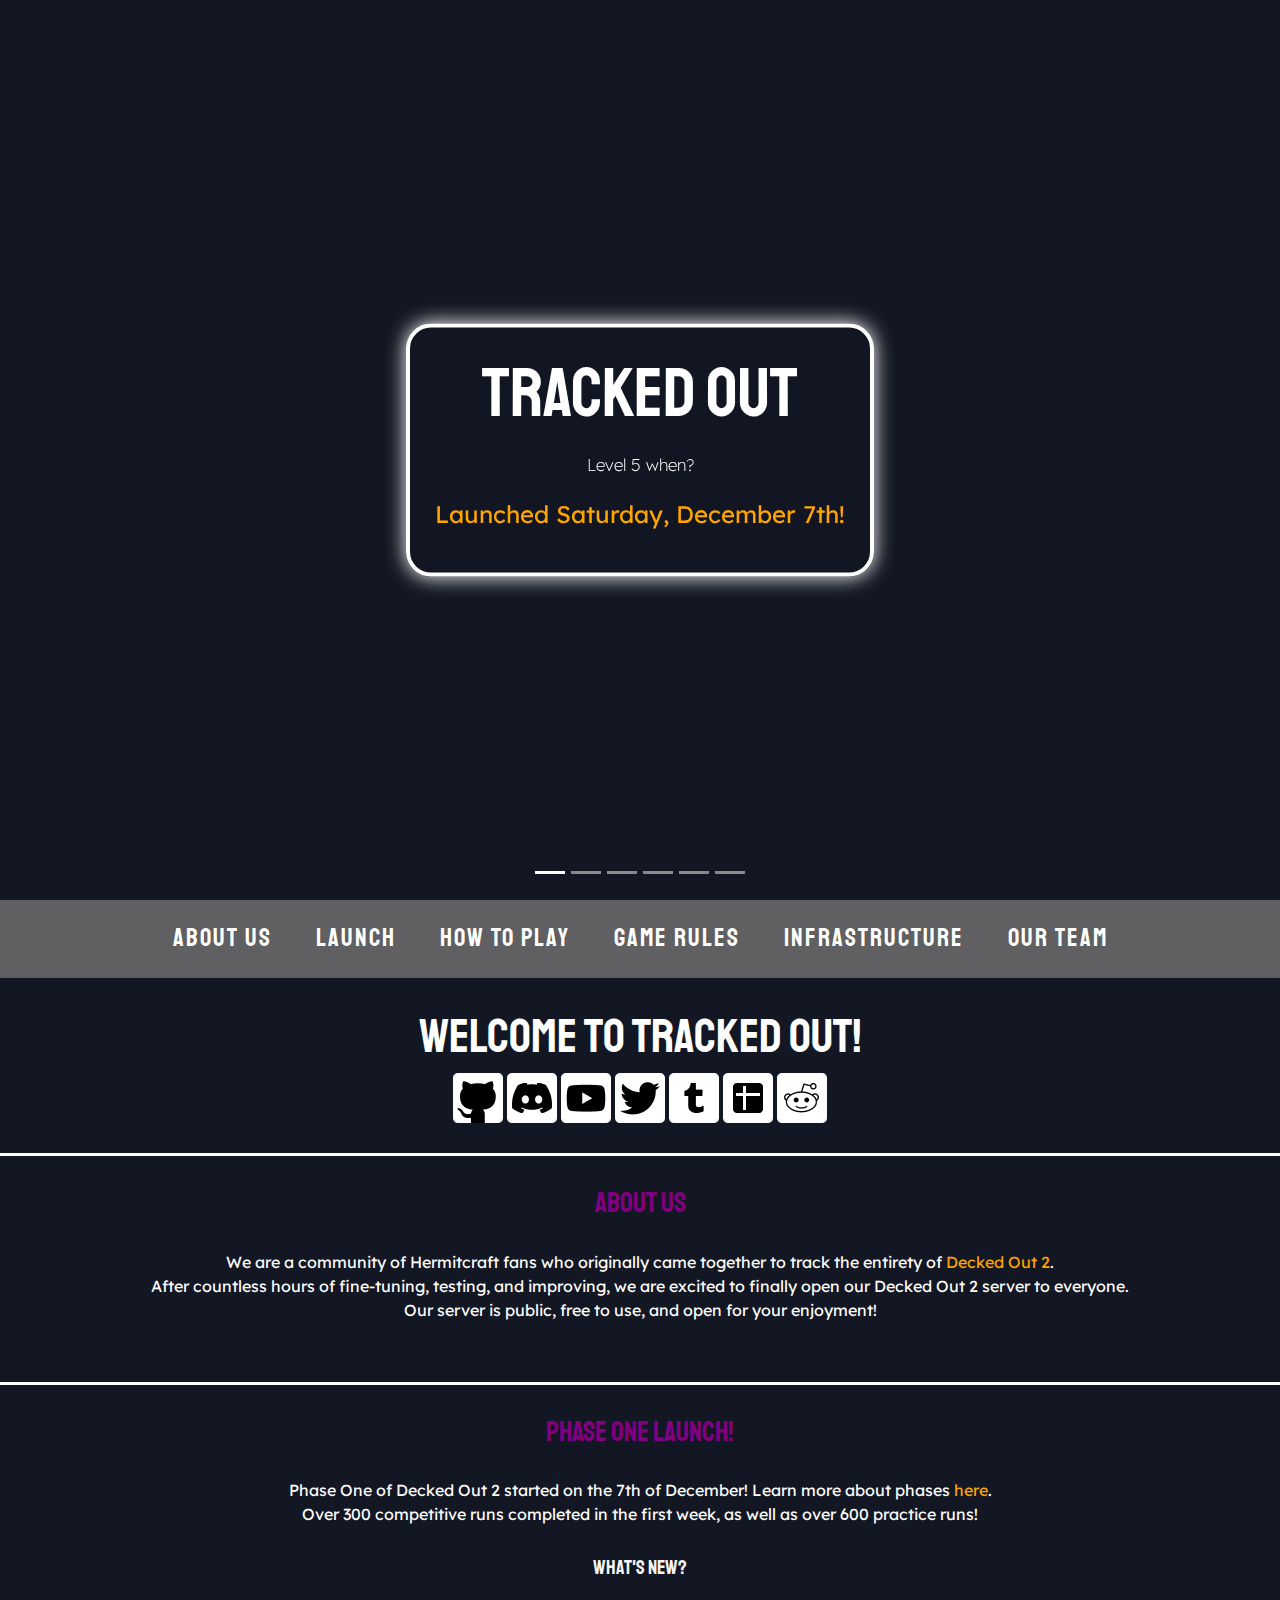
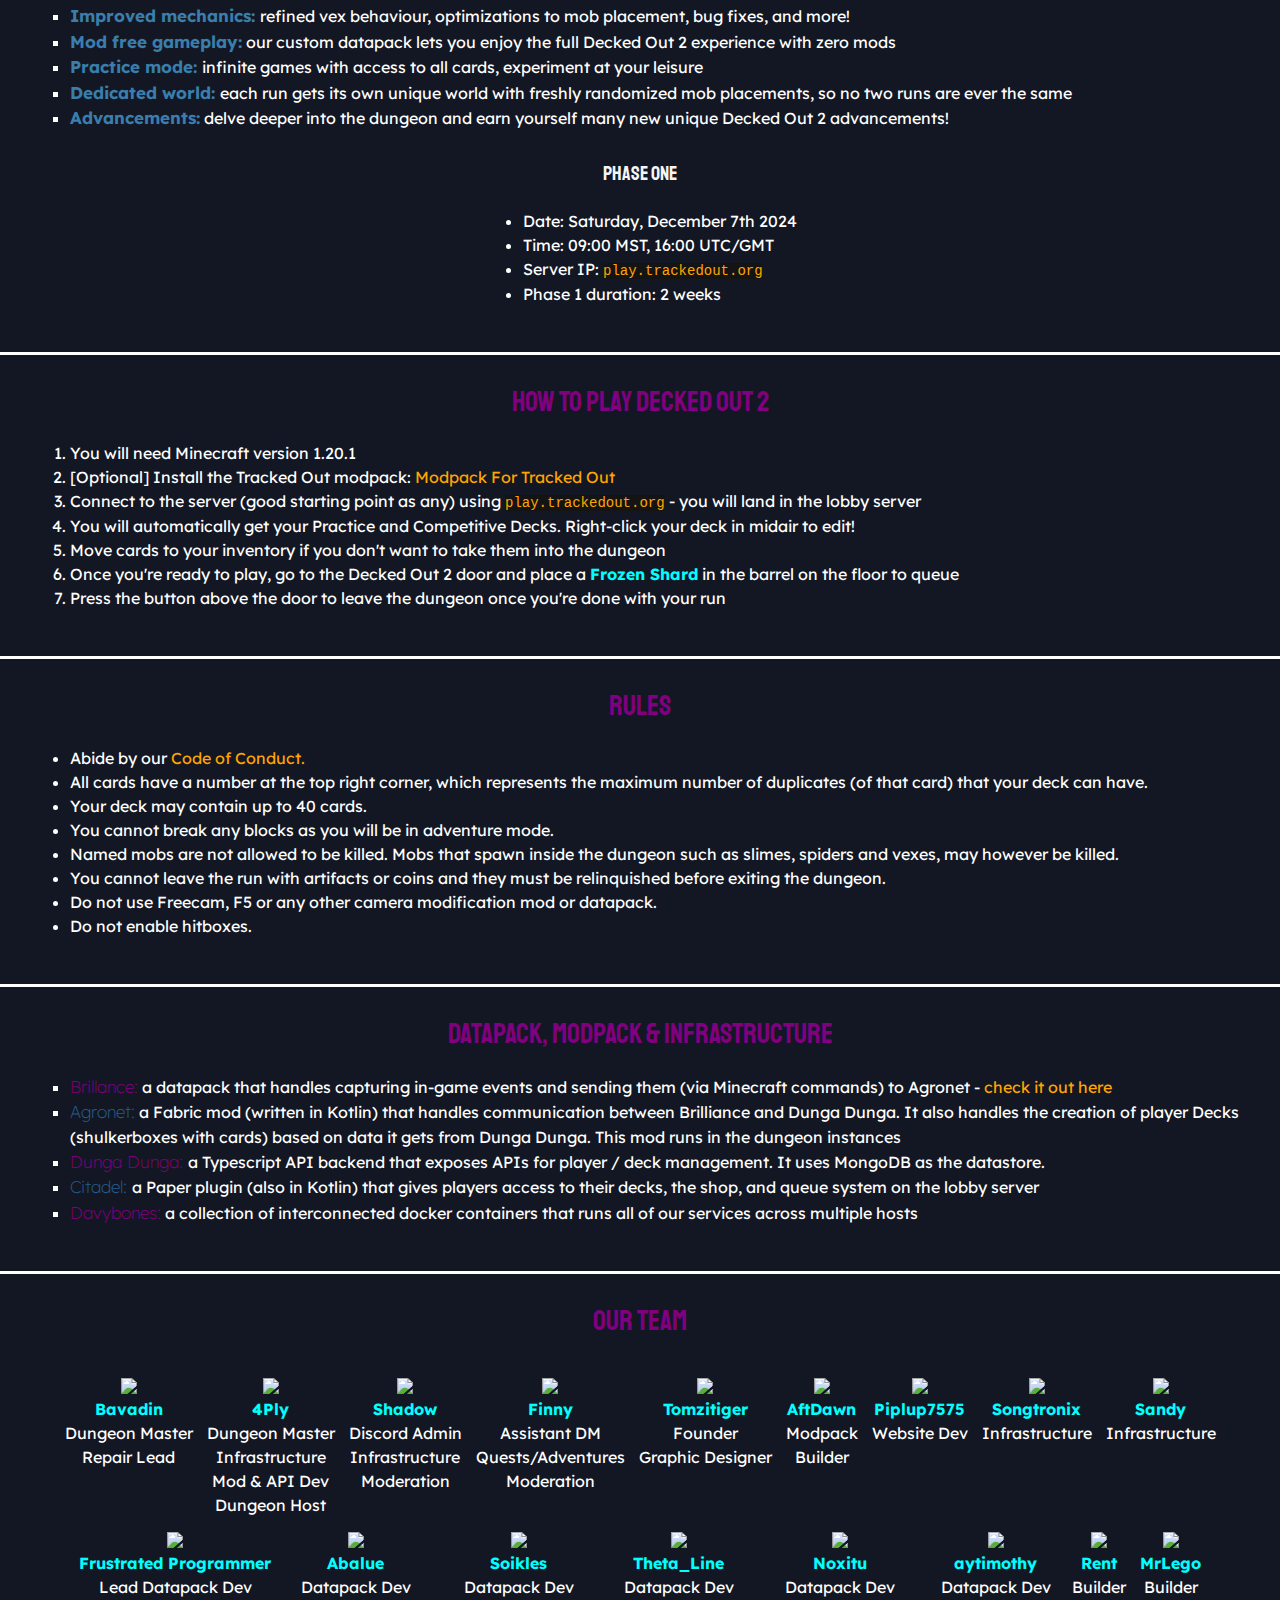
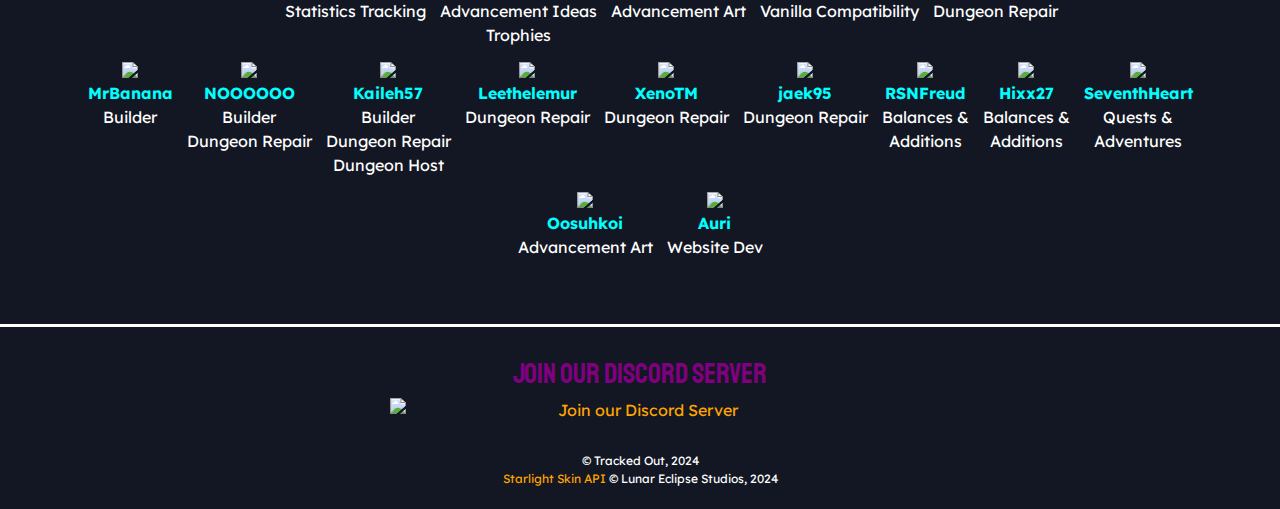
==== index.html @ be404c1d "Add SEO keywords around Decked Out 2" ====
<!doctype html>
<html>

<head>
  <title>Tracked Out | A Public Decked Out 2 Server</title>
  <link rel="icon" type="image/x-icon" href="img/favicon.ico" />

  <meta name="title" content="Tracked Out | A Public Decked Out 2 Minecraft Server">
  <meta name="description" content="Tracked Out - A Public Decked Out 2 Minecraft Server. Play for free at play.trackedout.org">
  <meta name="keywords" content="Tracked Out, Decked Out, Decked Out 2, Minecraft, Server">
  <meta property="og:type" content="website">
  <meta property="og:url" content="https://www.trackedout.org/">
  <meta property="og:title" content="Tracked Out">
  <meta property="og:description" content="Tracked Out">
  <meta property="og:image" content="https://www.trackedout.org/img/trackedout.png">
  <meta property="twitter:card" content="summary_large_image">
  <meta property="twitter:url" content="https://www.trackedout.org/">
  <meta property="twitter:title" content="Tracked Out">
  <meta property="twitter:description" content="Tracked Out">
  <meta property="twitter:image" content="https://www.trackedout.org/img/trackedout.png">

  <meta charset="utf-8">
  <meta name="viewport" content="width=device-width, initial-scale=1">

  <link rel="stylesheet" href="https://cdnjs.cloudflare.com/ajax/libs/normalize/5.0.0/normalize.min.css">
  <link rel='stylesheet' href='https://cdnjs.cloudflare.com/ajax/libs/twitter-bootstrap/4.0.0-beta.2/css/bootstrap.css'>
  <link rel="stylesheet" href="style.css">
</head>

<body>
  <div class="title" style="max-height: 69px;">
    <div id="carouselExampleIndicators" class="carousel slide" data-ride="carousel">
      <!-- Indicators -->
      <ol class="carousel-indicators">
        <li data-target="#carouselExampleIndicators" data-slide-to="0" class="active"></li>
        <li data-target="#carouselExampleIndicators" data-slide-to="1"></li>
        <li data-target="#carouselExampleIndicators" data-slide-to="2"></li>
        <li data-target="#carouselExampleIndicators" data-slide-to="3"></li>
        <li data-target="#carouselExampleIndicators" data-slide-to="4"></li>
        <li data-target="#carouselExampleIndicators" data-slide-to="5"></li>
      </ol>
      <!-- Wrapper for slides -->
      <div class="carousel-inner">
        <div class="carousel-item">
          <img class="d-block w-100" src="img/deepfrostcitadel.png" alt="deepfrost citadel">
        </div>
        <div class="carousel-item">
          <img class="d-block w-100" src="img/captainsship.png" alt="captains ship">
        </div>
        <div class="carousel-item">
          <img class="d-block w-100" src="img/theburningdark.png" alt="the burning dark">
        </div>
        <div class="carousel-item">
          <img class="d-block w-100" src="img/theblackmineslower.png" alt="the black mines">
        </div>
        <div class="carousel-item">
          <img class="d-block w-100" src="img/thecrypt.png" alt="the crypt">
        </div>
        <div class="carousel-item">
          <img class="d-block w-100" src="img/depthchargemine.png" alt="depth charge mine">
        </div>
      </div>

      <div class="center">
        <h1 class="titlefont">Tracked Out</h1>
        <p><span id="subtitle">bottom text</span></p>
        <!-- <p><a href="#hotlinks">play.trackedout.org</a></p> -->
        <p><a href="#hotlinks">Launched Saturday, December 7th!</a></p>
      </div>
    </div>

    <div id="hotlinks">
      <nav class="nav">
        <ul class="nav_links">
          <li><a href="#about">About Us</a></li>
          <li><a href="#phase">Launch</a></li>
          <li><a href="#how-to">How To Play</a></li>
          <li><a href="#rules">Game Rules</a></li>
          <li><a href="#infra">Infrastructure</a></li>
          <li><a href="#team">Our Team</a></li>
        </ul>
      </nav>
    </div>

    <a id="welcome">
      <div id="top">
        <h2>Welcome to Tracked Out!</h2>
        <div class="socials">
          <a href="https://github.com/trackedout" target="_blank"><img class="link" src="img/github.png"></a>
          <a href="https://trackedout.org/discord" target="_blank"><img class="link" src="img/discord.png"></a>
          <a href="https://www.youtube.com/@trackedoutmc" target="_blank"><img class="link" src="img/youtube.png"></a>
          <a href="https://twitter.com/trackedoutmc" target="_blank"><img class="link" src="img/twitter.png"></a>
          <a href="https://trackedoutmc.tumblr.com/" target="_blank"><img class="link" src="img/tumblr.png"></a>
          <a href="https://docs.google.com/spreadsheets/u/1/d/1hycNi55OZfTon1S__Dd-E2a99uT6Y9OT0fFnl_gIbr0/pubhtml" target="_blank"><img class="link" src="img/sheet.png"></a>
          <a href="https://reddit.com/r/trackedout" target="_blank"><img class="link" src="img/reddit.png"></a>
        </div>
      </div>
    </a>

    <a id="about">
      <div class="content">
        <h3>About Us</h3>
        <p>We are a community of Hermitcraft fans who originally came together to track the entirety of <a href="https://hermitcraft.fandom.com/wiki/Decked_Out_2">Decked Out 2</a>. <br>
          After countless hours of fine-tuning, testing, and improving, we are excited to finally open our Decked Out 2 server to everyone. <br>
          Our server is public, free to use, and open for your enjoyment!</p>
      </div>
    </a>
    <a id="phase">
      <div class="content">
        <h3>Phase One Launch!</h3>
        <p>Phase One of Decked Out 2 started on the 7th of December! Learn more about phases <a href="https://hermitcraft.fandom.com/wiki/Decked_Out_2/Game">here</a>. <br> Over 300 competitive runs completed in the first week, as well as over 600 practice runs!</p>
        <h3 style="font-size: 20px; color: whitesmoke">What's New?</h3>
        <div class="list-items">
          <ul style="list-style: square;">
            <li><span class="bold">Improved mechanics: </span>refined vex behaviour, optimizations to mob placement, bug fixes, and more!</li>
            <li><span class="bold">Mod free gameplay:</span> our custom datapack lets you enjoy the full Decked Out 2 experience with zero mods</li>
            <li><span class="bold">Practice mode: </span>infinite games with access to all cards, experiment at your leisure</li>
            <li><span class="bold">Dedicated world: </span> each run gets its own unique world with freshly randomized mob placements, so no two runs are ever the same</li>
            <li><span class="bold">Advancements:</span> delve deeper into the dungeon and earn yourself many new unique Decked Out 2 advancements!</li>
          </ul>
        </div>
        <h3 style="font-size: 20px; padding-top: 15px; color: whitesmoke;">Phase One</h3>
        <div class="list-items-centered">
          <ul>
            <li>Date: Saturday, December 7th 2024</li>
            <li>Time: 09:00 MST, 16:00 UTC/GMT</li>
            <li>Server IP: <code>play.trackedout.org</code></li>
            <li>Phase 1 duration: 2 weeks</li>
          </ul>
        </div>
      </div>
    </a>

    <a id="how-to">
      <div class="content">
        <h3>How To Play Decked Out 2</h3>
        <div class="list-items">
          <ol>
            <li>You will need Minecraft version 1.20.1</li>
            <li>[Optional] Install the Tracked Out modpack:
              <a href="https://modrinth.com/modpack/trackedout">Modpack For Tracked Out</a>
            </li>
            <li>Connect to the server (good starting point as any) using <code>play.trackedout.org</code> - you will land in the lobby server</li>
            <li>You will automatically get your Practice and Competitive Decks. Right-click your deck in midair to edit!</li>
            <li>Move cards to your inventory if you don't want to take them into the dungeon</li>
            <li>Once you're ready to play, go to the Decked Out 2 door and place a <strong>Frozen Shard</strong> in the barrel on the floor to queue</li>
            <li>Press the button above the door to leave the dungeon once you're done with your run</li>
          </ol>
        </div>
      </div>
    </a>

    <a id="rules">
      <div class="content">
        <h3>Rules</h3>
        <div class="list-items">
          <ul>
            <li>Abide by our <a href="https://github.com/trackedout/.github/blob/main/CODE_OF_CONDUCT.md">Code of Conduct.</a></li>
            <li>All cards have a number at the top right corner, which represents the maximum number of duplicates (of that card) that your deck can have.</li>
            <li>Your deck may contain up to 40 cards.</li>
            <li>You cannot break any blocks as you will be in adventure mode.</li>
            <li>Named mobs are not allowed to be killed. Mobs that spawn inside the dungeon such as slimes, spiders and vexes, may however be killed.</li>
            <li>You cannot leave the run with artifacts or coins and they must be relinquished before exiting the dungeon.</li>
            <li>Do not use Freecam, F5 or any other camera modification mod or datapack.</li>
            <li>Do not enable hitboxes.</li>
          </ul>
        </div>
      </div>
    </a>

    <a id="infra">
      <div class="content">
        <h3>Datapack, Modpack & Infrastructure</h3>
        <div class="list-items">
          <ul style="list-style: square;">
            <li><span style="color: purple">Brillance:</span> a datapack that handles capturing in-game events and sending them (via Minecraft commands) to Agronet - <a href="https://github.com/trackedout/Brilliance">check it out here</a></li>
            <li><span style="color: rgb(37, 94, 141)">Agronet:</span> a Fabric mod (written in Kotlin) that handles communication between Brilliance and Dunga Dunga. It also handles the creation of player Decks (shulkerboxes with cards) based on data it gets from Dunga Dunga. This mod runs in the dungeon instances</li>
            <li><span style="color: purple">Dunga Dunga: </span>a Typescript API backend that exposes APIs for player / deck management. It uses MongoDB as the datastore.</li>
            <li><span style="color: rgb(37, 94, 141)">Citadel: </span>a Paper plugin (also in Kotlin) that gives players access to their decks, the shop, and queue system on the lobby server</li>
            <li><span style="color: purple">Davybones:</span> a collection of interconnected docker containers that runs all of our services across multiple hosts</li>
          </ul>
        </div>
      </div>
    </a>

    <a id="team">
      <div class="content">
        <h3>Our Team</h3>
        <p>
        <div class="member">
          <img src="https://starlightskins.lunareclipse.studio/render/facepalm/bavadn/bust"><br>
          <strong>Bavadin</strong><br>
          Dungeon Master<br>
          Repair Lead<br>
        </div>
        <div class="member">
          <img src="https://starlightskins.lunareclipse.studio/render/sleeping/4Ply/bust"><br>
          <strong>4Ply</strong><br>
          Dungeon Master<br>
          Infrastructure<br>
          Mod & API Dev<br>
          Dungeon Host
        </div>
        <div class="member">
          <img src="https://starlightskins.lunareclipse.studio/render/relaxing/softshadows/bust"><br>
          <strong>Shadow</strong><br>
          Discord Admin<br>
          Infrastructure<br>
          Moderation<br>
        </div>
        <div class="member">
          <img src="https://starlightskins.lunareclipse.studio/render/cheering/FinnyMarigold58/bust"><br>
          <strong>Finny</strong><br>
          Assistant DM<br>
          Quests/Adventures<br>
          Moderation<br>
        </div>
        <div class="member">
          <img src="https://starlightskins.lunareclipse.studio/render/kicking/Tomzitiger/bust"><br>
          <strong>Tomzitiger</strong><br>
          Founder<br>
          Graphic Designer<br>
        </div>
        <div class="member">
          <img src="https://starlightskins.lunareclipse.studio/render/pointing/AftDawn/bust"><br>
          <strong>AftDawn</strong><br>
          Modpack<br>
          Builder<br>
        </div>
        <div class="member">
          <img src="https://starlightskins.lunareclipse.studio/render/dead/piplup7575/bust"><br>
          <strong>Piplup7575</strong><br>
          Website Dev
        </div>
        <div class="member">
          <img src="https://starlightskins.lunareclipse.studio/render/archer/songtronix/bust"><br>
          <strong>Songtronix</strong><br>
          Infrastructure<br>
        </div>
        <div class="member">
          <img src="https://starlightskins.lunareclipse.studio/render/default/Xane256/bust"><br>
          <strong>Sandy</strong><br>
          Infrastructure<br>
        </div>
        <div class="member">
          <img src="https://starlightskins.lunareclipse.studio/render/kicking/FrustratedCPU/bust"><br>
          <strong>Frustrated Programmer</strong><br>
          Lead Datapack Dev<br>
        </div>
        <div class="member">
          <img src="https://starlightskins.lunareclipse.studio/render/archer/Abalue/bust"><br>
          <strong>Abalue</strong><br>
          Datapack Dev<br>
          Statistics Tracking
        </div>
        <div class="member">
          <img src="https://starlightskins.lunareclipse.studio/render/ultimate/Soikles/bust"><br>
          <strong>Soikles</strong><br>
          Datapack Dev<br>
          Advancement Ideas<br>
          Trophies<br>
        </div>
        <div class="member">
          <img src="https://starlightskins.lunareclipse.studio/render/criss_cross/Theta_Line/bust"><br>
          <strong>Theta_Line</strong><br>
          Datapack Dev<br>
          Advancement Art<br>
        </div>
        <div class="member">
          <img src="https://starlightskins.lunareclipse.studio/render/pointing/Noxitu/bust"><br>
          <strong>Noxitu</strong><br>
          Datapack Dev<br>
          Vanilla Compatibility
        </div>
        <div class="member">
          <img src="https://starlightskins.lunareclipse.studio/render/relaxing/aytimothy/bust"><br>
          <strong>aytimothy</strong><br>
          Datapack Dev<br>
          Dungeon Repair<br>
        </div>
        <div class="member">
          <img src="https://starlightskins.lunareclipse.studio/render/cowering/Rent/bust"><br>
          <strong>Rent</strong><br>
          Builder<br>
        </div>
        <div class="member">
          <img src="https://starlightskins.lunareclipse.studio/render/criss_cross/MrLego/bust"><br>
          <strong>MrLego</strong><br>
          Builder<br>
        </div>
        <div class="member">
          <img src="https://starlightskins.lunareclipse.studio/render/ultimate/MrBanana/bust"><br>
          <strong>MrBanana</strong><br>
          Builder<br>
        </div>
        <div class="member">
          <img src="https://starlightskins.lunareclipse.studio/render/crossed/NOOOOOO_/bust"><br>
          <strong>NOOOOOO</strong><br>
          Builder<br>
          Dungeon Repair<br>
        </div>
        <div class="member">
          <img src="https://starlightskins.lunareclipse.studio/render/dungeons/Kaileh57/bust"><br>
          <strong>Kaileh57</strong><br>
          Builder<br>
          Dungeon Repair<br>
          Dungeon Host
        </div>
        <div class="member">
          <img src="https://starlightskins.lunareclipse.studio/render/crossed/Leethelemur/bust"><br>
          <strong>Leethelemur</strong><br>
          Dungeon Repair<br>
        </div>
        <div class="member">
          <img src="https://starlightskins.lunareclipse.studio/render/kicking/XenoTM/bust"><br>
          <strong>XenoTM</strong><br>
          Dungeon Repair<br>
        </div>
        <div class="member">
          <img src="https://starlightskins.lunareclipse.studio/render/isometric/jaek95/bust"><br>
          <strong>jaek95</strong><br>
          Dungeon Repair<br>
        </div>
        <div class="member">
          <img src="https://starlightskins.lunareclipse.studio/render/pixel/RSNFreud/bust"><br>
          <strong>RSNFreud</strong><br>
          Balances &<br>
          Additions<br>
        </div>
        <div class="member">
          <img src="https://starlightskins.lunareclipse.studio/render/profile/Hixx27/bust"><br>
          <strong>Hixx27</strong><br>
          Balances &<br>
          Additions<br>
        </div>
        <div class="member">
          <img src="https://starlightskins.lunareclipse.studio/render/walking/NinjaHobbit3/bust"><br>
          <strong>SeventhHeart</strong><br>
          Quests &<br>Adventures<br>
        </div>
        <div class="member">
          <img src="https://starlightskins.lunareclipse.studio/render/walking/Oosuhkoi/bust"><br>
          <strong>Oosuhkoi</strong><br>
          Advancement Art<br>
        </div>
        <div class="member">
          <img src="https://starlightskins.lunareclipse.studio/render/profile/Sleepy_Auri/bust"><br>
          <strong>Auri</strong><br>
          Website Dev
        </div>
        </p>
      </div>
    </a>

    <section id="disc">
      <div class="content">
        <h3>Join Our Discord Server</h3>
        <div class="invite">
          <a href=" https://inv.wtf/trackedout"><img id="discord" src="https://inv.wtf/widget/trackedout" alt="Join our Discord Server" /></a>
        </div>
      </div>
    </section>

    <div class="foot">
      <p>&copy; Tracked Out, 2024<br>
        <a href="https://lunareclipse.studio/creations/starlight-skinapi">Starlight Skin API</a> &copy; Lunar Eclipse
        Studios, 2024
      </p>
      </p>
    </div>

    <button onclick="topFunction()" id="topBtn" title="Back to Top">Top</button>
</body>
<footer>
  <script src='https://cdnjs.cloudflare.com/ajax/libs/jquery/3.7.1/jquery.min.js'></script>
  <script src='https://unpkg.com/popper.js'></script>
  <script src='https://cdnjs.cloudflare.com/ajax/libs/twitter-bootstrap/4.0.0-beta/js/bootstrap.min.js'></script>
  <script src="js/fullscreen.js"></script>
  <script src="js/splash.js"></script>
  <script src="js/topscroll.js"></script>
  <script>
    $(document).ready(function() {
      $('a[href^="#"]').on('click', function(event) {
        var target = $(this.getAttribute('href'));
        if (target.length) {
          event.preventDefault();
          $('html, body').stop().animate({
            scrollTop: target.offset().top
          }, 500);
        }
      });
    });
  </script>
  <!-- Google tag (gtag.js) -->
  <script async src="https://www.googletagmanager.com/gtag/js?id=G-BWY6PV0VZ4"></script>
  <script>
    window.dataLayer = window.dataLayer || [];

    function gtag() {
      dataLayer.push(arguments);
    }
    gtag('js', new Date());

    gtag('config', 'G-BWY6PV0VZ4');
  </script>
</footer>

</html>
---- style.css ----
/* Fonts from Google Fonts - https://fonts.google.com */
@import url("https://fonts.googleapis.com/css?family=Staatliches:400,700");
@import url("https://fonts.googleapis.com/css?family=Lexend:400,700");

html {
  scrollbar-width: thin;
  scroll-behavior: smooth;
}

body {
  font-family: 'Lexend';
  text-align: center;
  background-color: #131723 !important;
  color: white;
}

@keyframes fadeIn {
  0% {
    opacity: 0;
  }

  100% {
    opacity: 1;
  }
}

.center {
  animation: fadeIn 1.5s;
  animation-fill-mode: forwards;
  margin: 10;
  position: absolute;
  top: 50%;
  left: 50%;
  transform: translate(-50%, -50%);
  text-align: center;
  display: inline-block;
  border: 4px solid white;
  border-radius: 25px;
  background: rgba(19, 23, 35, 0.8);
  box-shadow: 0px 0px 20px white;
  padding: 25px;
  font-size: 24px;
}

h1 {
  font-family: Staatliches;
  color: white;
  font-size: 69px;
}

h2 {
  font-family: Staatliches;
  color: white;
  font-size: 48px;
  padding-top: 30px;
}

.titlefont {
  font-family: Staatliches;
  color: white;
}

.full-screen {
  background-size: cover;
  background-position: center;
  background-repeat: no-repeat;
}

.foot {
  width: 100%;
  text-align: center;
  padding-bottom: 5px;
  font-size: 12px;
  font-family: Lexend;
}

.top {
  padding: 30px;
  text-align: center;
  margin: 30px;
}

.link {
  width: 50px;
  height: 50px;
}

.socials {
  margin-bottom: 30px;
}

.content {
  border-top-style: solid;
  padding: 30px;
  text-align: center;
}

.content p {
  font-size: 16px;
  margin: 30px;
}

.content h3 {
  font-family: Staatliches;
  color: purple;
  font-size: 40;
}

span.bold {
  color: rgb(57, 126, 172);
  font-weight: bold;
}

p1 {
  font-family: Staatliches;
  color: white;
  font-size: 69px;
  padding-top: 5px;
}

.list-items-centered {
  display: flex;
  justify-content: center;
  align-items: center;
  text-align: left;
  padding-top: 15px;
  margin-left: auto;
  margin-right: auto;
}

.list-items {
  position: relative;
  text-align: left;
  max-width: 60%;
  padding-top: 15px;
  margin-left: auto;
  margin-right: auto;
}

@media only screen and (max-width: 1400px) {
  .list-items {
    max-width: 100%;
    left: 0%;
  }
}

.content img {
  height: 100px;
}

.member {
  margin: auto;
  text-align: center;
  max-width: 400px;
  display: inline-block;
  padding: 5px;
  vertical-align: top;
}

strong {
  color: cyan;
}

a {
  color: orange;
}

span {
  font-weight: 200;
  font-size: 17px;
}

code {
  background-color: #141414;
  color: orange;
}

#hotlinks {
  box-sizing: border-box;
  margin: 0;
  padding: 0;
  background-color: #777575c5;
  font-family: Staatliches;
  letter-spacing: 2px;
}

#hotlinks li,
#hotlinks a,
#hotlinks button {
  font-size: 25px;
  color: white;
  text-decoration: none;
}

#hotlinks {
  display: flex;
  align-items: center;
  justify-content: space-evenly;
  padding: 20px;
  width: 100%;
}

#hotlinks .nav {
  margin-left: auto;
  margin-right: auto;
}

#hotlinks .nav_links {
  list-style: none;
  padding: 0;
  margin: 0;
}

#hotlinks .nav_links li {
  display: inline-block;
  padding: 0px 20px;
}

#hotlinks .nav_links li a {
  transition: 0.3s;
}

#hotlinks .nav_links li a:hover {
  color: purple
}

#discord {
  width: 500px;
  max-width: 100%;
  height: auto;
  display: block;
  margin: 0 auto;
}

@media (max-width: 600px) {
  #discord {
    width: 90%;
    max-width: 360px;
  }

  #topBtn {
    padding: 5px;
    border-radius: 8px;
    font-size: 10px;
  }
}

@media (min-width: 601px) and (max-width: 1024px) {
  #discord {
    width: 60%;
    max-width: 500px;
  }
}

#topBtn {
  display: none;
  position: fixed;
  bottom: 20px;
  right: 30px;
  z-index: 99;
  border: none;
  outline: none;
  background-color: purple;
  color: white;
  cursor: pointer;
  padding: 15px;
  border-radius: 10px;
  font-size: 18px;
  font-family: Staatliches;
}

#topBtn:hover {
  background-color: #525151;
}
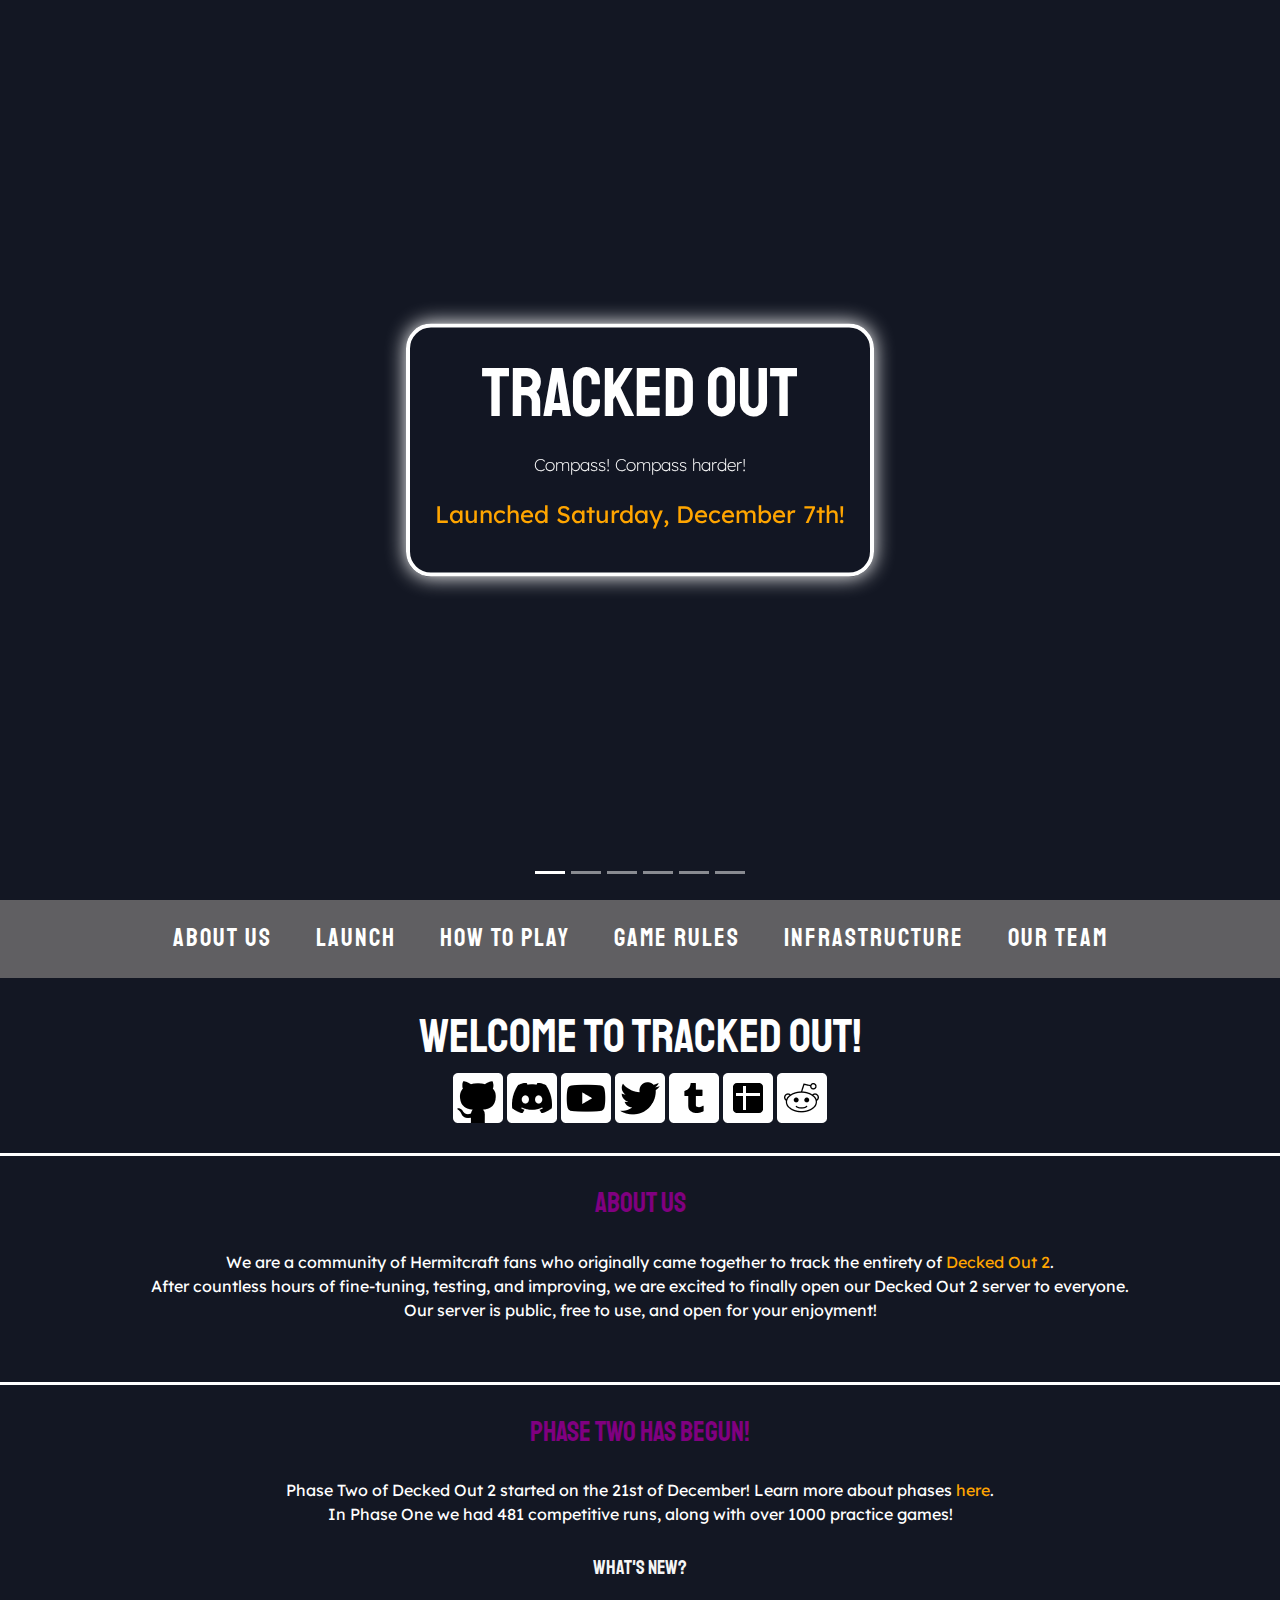
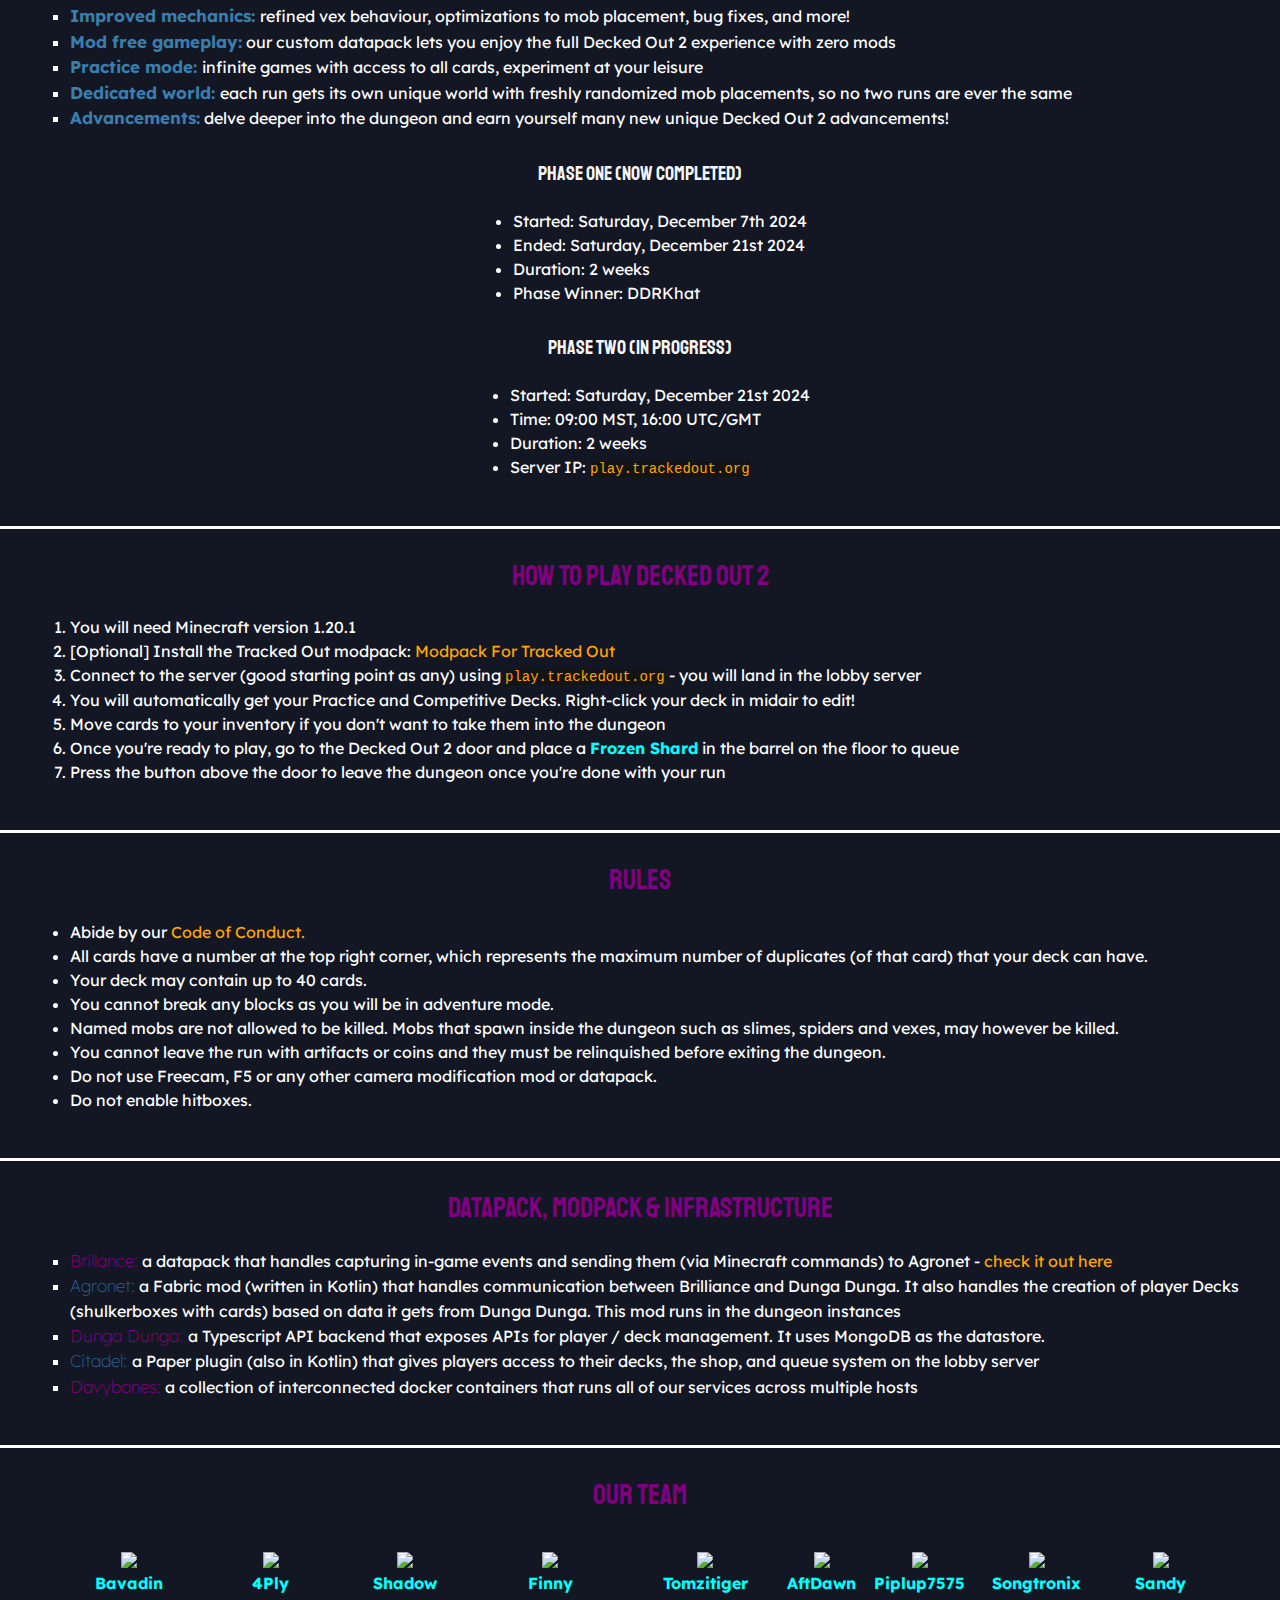
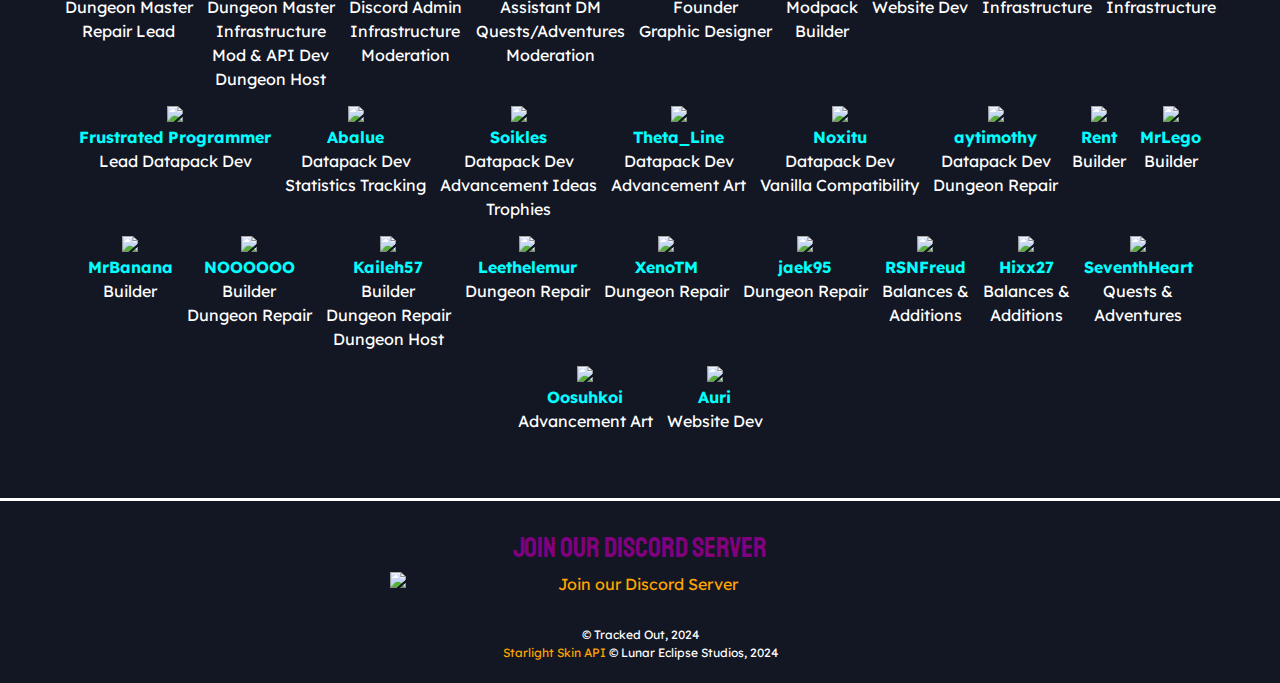
==== commit c4fcd2fb: "Show that Phase 1 is complete, and Phase 2 has started" ====
--- a/index.html
+++ b/index.html
@@ -107,8 +107,10 @@
     </a>
     <a id="phase">
       <div class="content">
-        <h3>Phase One Launch!</h3>
-        <p>Phase One of Decked Out 2 started on the 7th of December! Learn more about phases <a href="https://hermitcraft.fandom.com/wiki/Decked_Out_2/Game">here</a>. <br> Over 300 competitive runs completed in the first week, as well as over 600 practice runs!</p>
+        <h3>Phase Two has begun!</h3>
+          <p>Phase Two of Decked Out 2 started on the 21st of December! Learn more about phases <a href="https://hermitcraft.fandom.com/wiki/Decked_Out_2/Game">here</a>.
+            <br/>In Phase One we had 481 competitive runs, along with over 1000 practice games!
+          </p>
         <h3 style="font-size: 20px; color: whitesmoke">What's New?</h3>
         <div class="list-items">
           <ul style="list-style: square;">
@@ -119,13 +121,22 @@
             <li><span class="bold">Advancements:</span> delve deeper into the dungeon and earn yourself many new unique Decked Out 2 advancements!</li>
           </ul>
         </div>
-        <h3 style="font-size: 20px; padding-top: 15px; color: whitesmoke;">Phase One</h3>
+        <h3 style="font-size: 20px; padding-top: 15px; color: whitesmoke;">Phase One (now completed)</h3>
         <div class="list-items-centered">
           <ul>
-            <li>Date: Saturday, December 7th 2024</li>
+            <li>Started: Saturday, December 7th 2024</li>
+            <li>Ended: Saturday, December 21st 2024</li>
+            <li>Duration: 2 weeks</li>
+            <li>Phase Winner: DDRKhat</li>
+          </ul>
+        </div>
+        <h3 style="font-size: 20px; padding-top: 15px; color: whitesmoke;">Phase Two (in progress)</h3>
+        <div class="list-items-centered">
+          <ul>
+            <li>Started: Saturday, December 21st 2024</li>
             <li>Time: 09:00 MST, 16:00 UTC/GMT</li>
+            <li>Duration: 2 weeks</li>
             <li>Server IP: <code>play.trackedout.org</code></li>
-            <li>Phase 1 duration: 2 weeks</li>
           </ul>
         </div>
       </div>
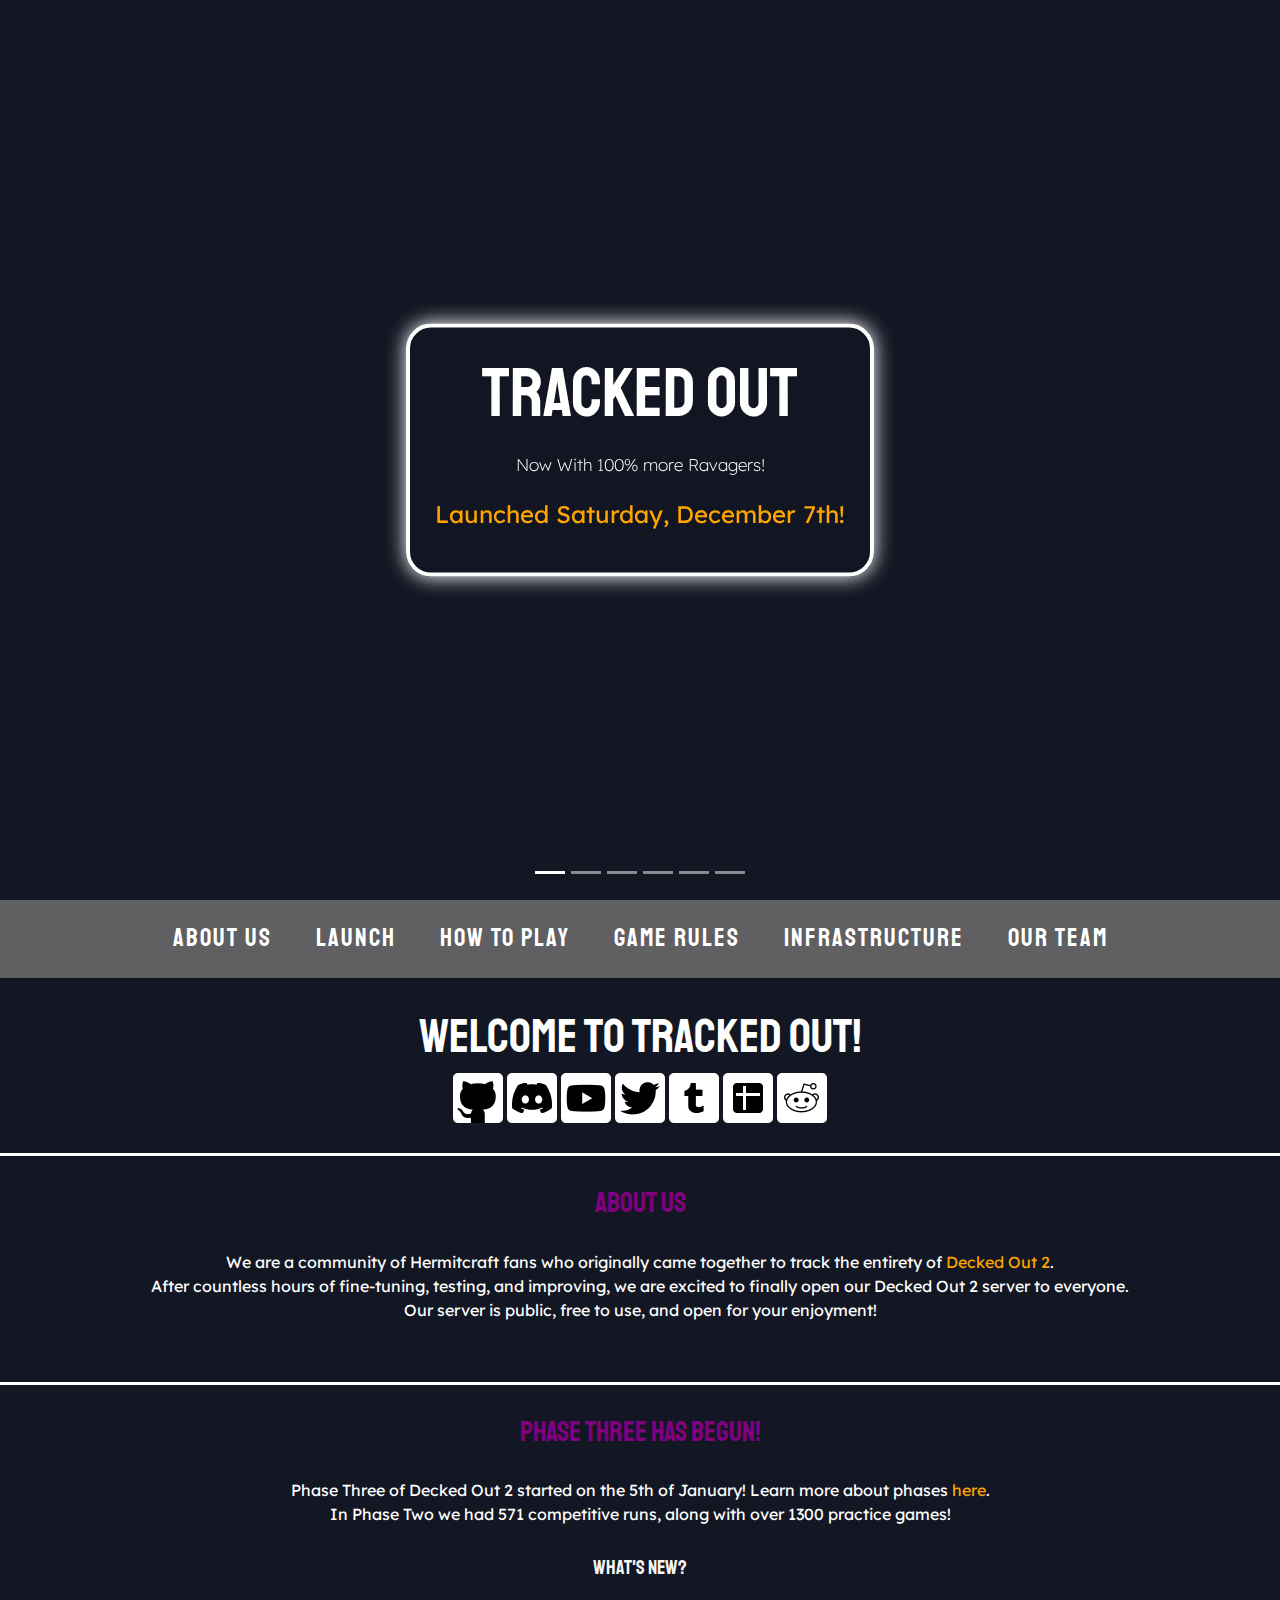
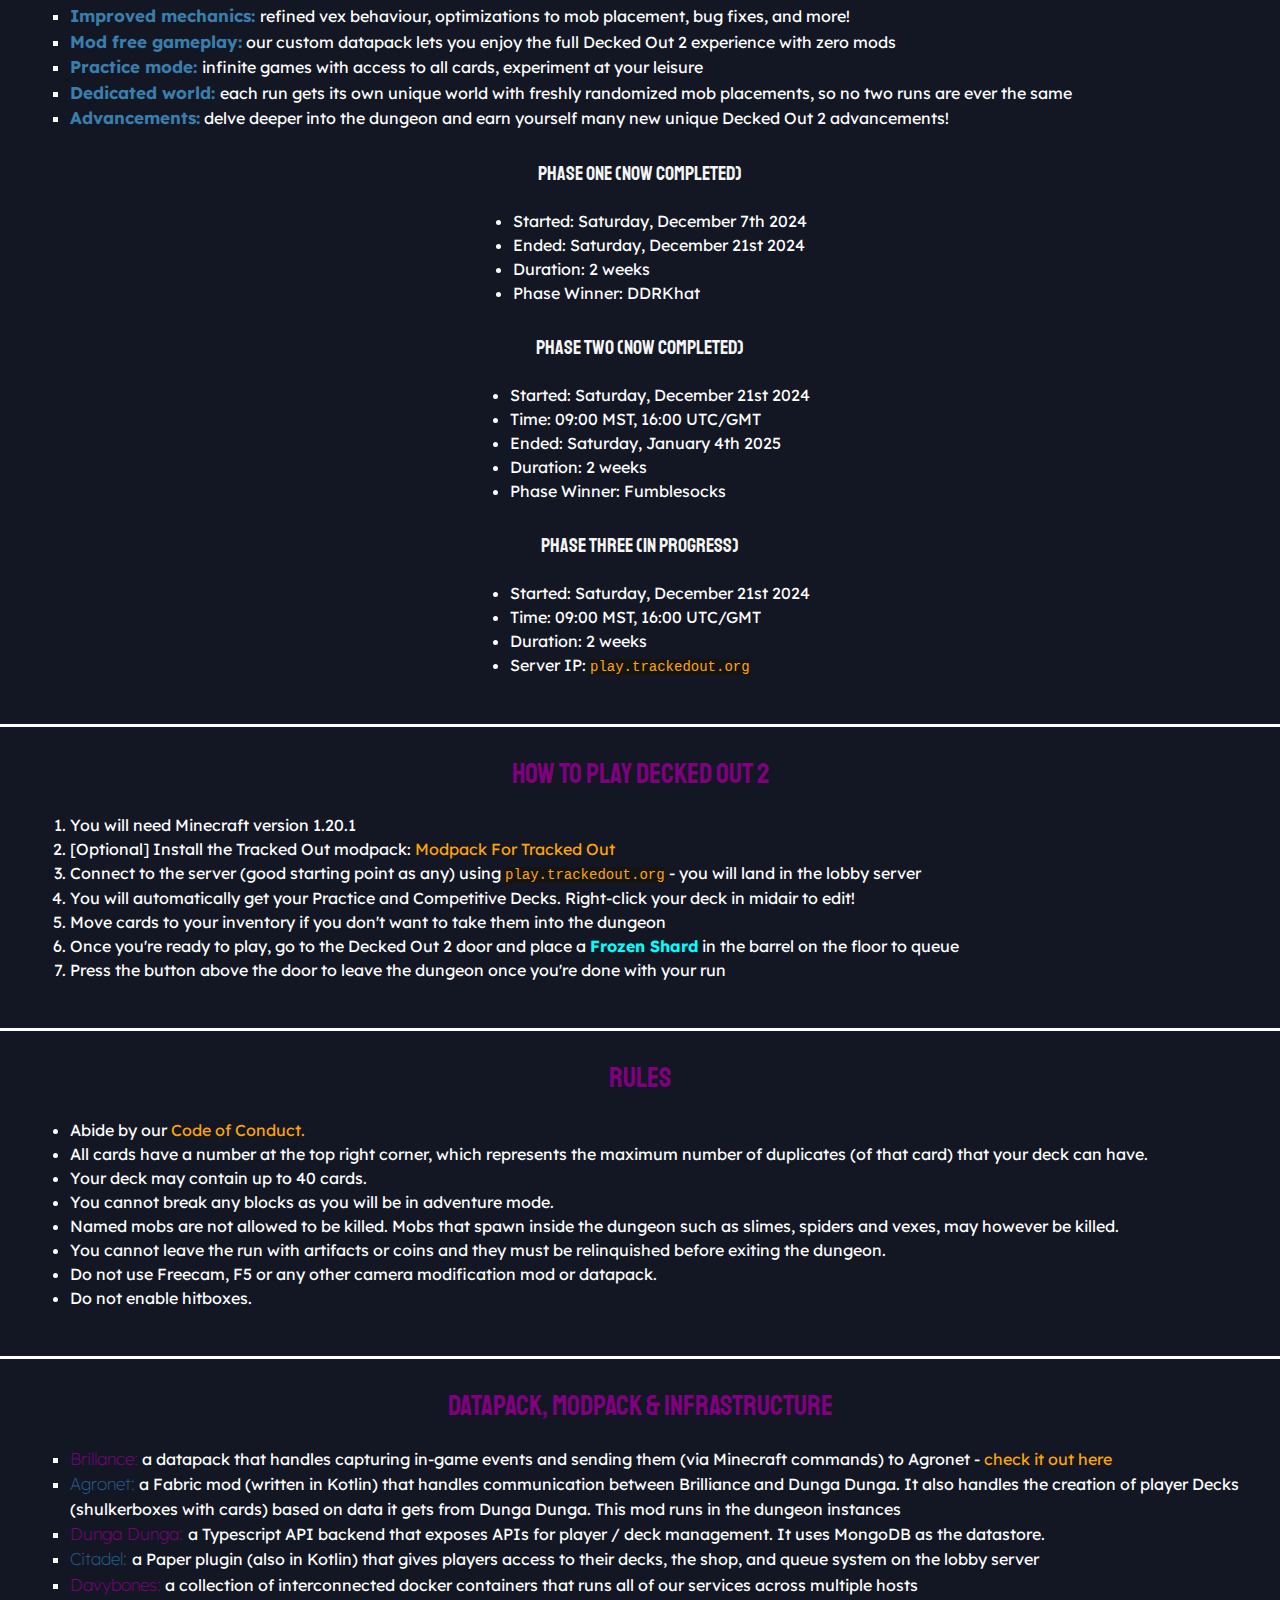
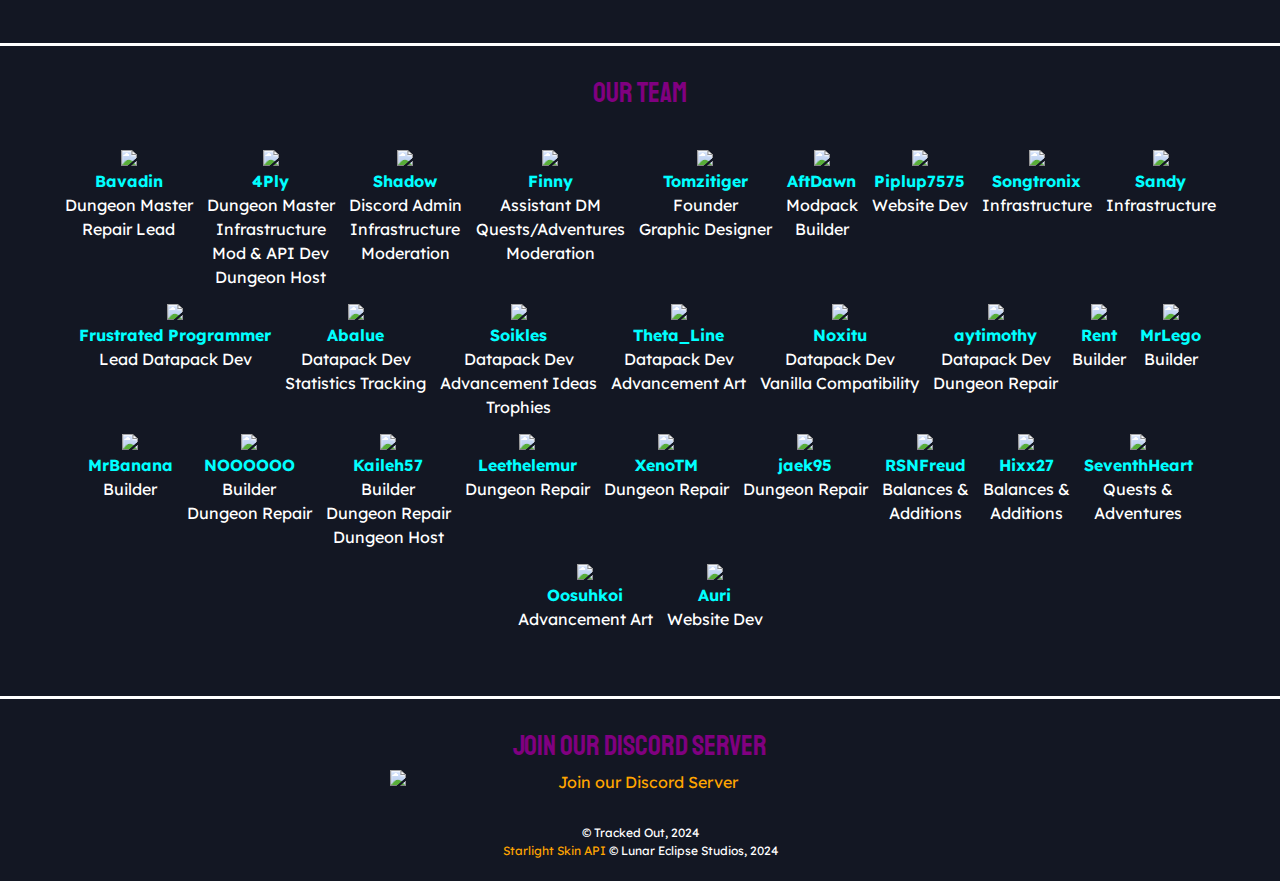
==== commit 7843a878: "Update phase 2 adding phase 3" ====
--- a/index.html
+++ b/index.html
@@ -107,9 +107,9 @@
     </a>
     <a id="phase">
       <div class="content">
-        <h3>Phase Two has begun!</h3>
-          <p>Phase Two of Decked Out 2 started on the 21st of December! Learn more about phases <a href="https://hermitcraft.fandom.com/wiki/Decked_Out_2/Game">here</a>.
-            <br/>In Phase One we had 481 competitive runs, along with over 1000 practice games!
+        <h3>Phase Three has begun!</h3>
+          <p>Phase Three of Decked Out 2 started on the 5th of January! Learn more about phases <a href="https://hermitcraft.fandom.com/wiki/Decked_Out_2/Game">here</a>.
+            <br/>In Phase Two we had 571 competitive runs, along with over 1300 practice games!
           </p>
         <h3 style="font-size: 20px; color: whitesmoke">What's New?</h3>
         <div class="list-items">
@@ -130,7 +130,17 @@
             <li>Phase Winner: DDRKhat</li>
           </ul>
         </div>
-        <h3 style="font-size: 20px; padding-top: 15px; color: whitesmoke;">Phase Two (in progress)</h3>
+        <h3 style="font-size: 20px; padding-top: 15px; color: whitesmoke;">Phase Two (now completed)</h3>
+        <div class="list-items-centered">
+          <ul>
+            <li>Started: Saturday, December 21st 2024</li>
+            <li>Time: 09:00 MST, 16:00 UTC/GMT</li>
+            <li>Ended: Saturday, January 4th 2025</li>
+            <li>Duration: 2 weeks</li>
+            <li>Phase Winner: Fumblesocks</li>
+          </ul>
+        </div>
+        <h3 style="font-size: 20px; padding-top: 15px; color: whitesmoke;">Phase Three (in progress)</h3>
         <div class="list-items-centered">
           <ul>
             <li>Started: Saturday, December 21st 2024</li>
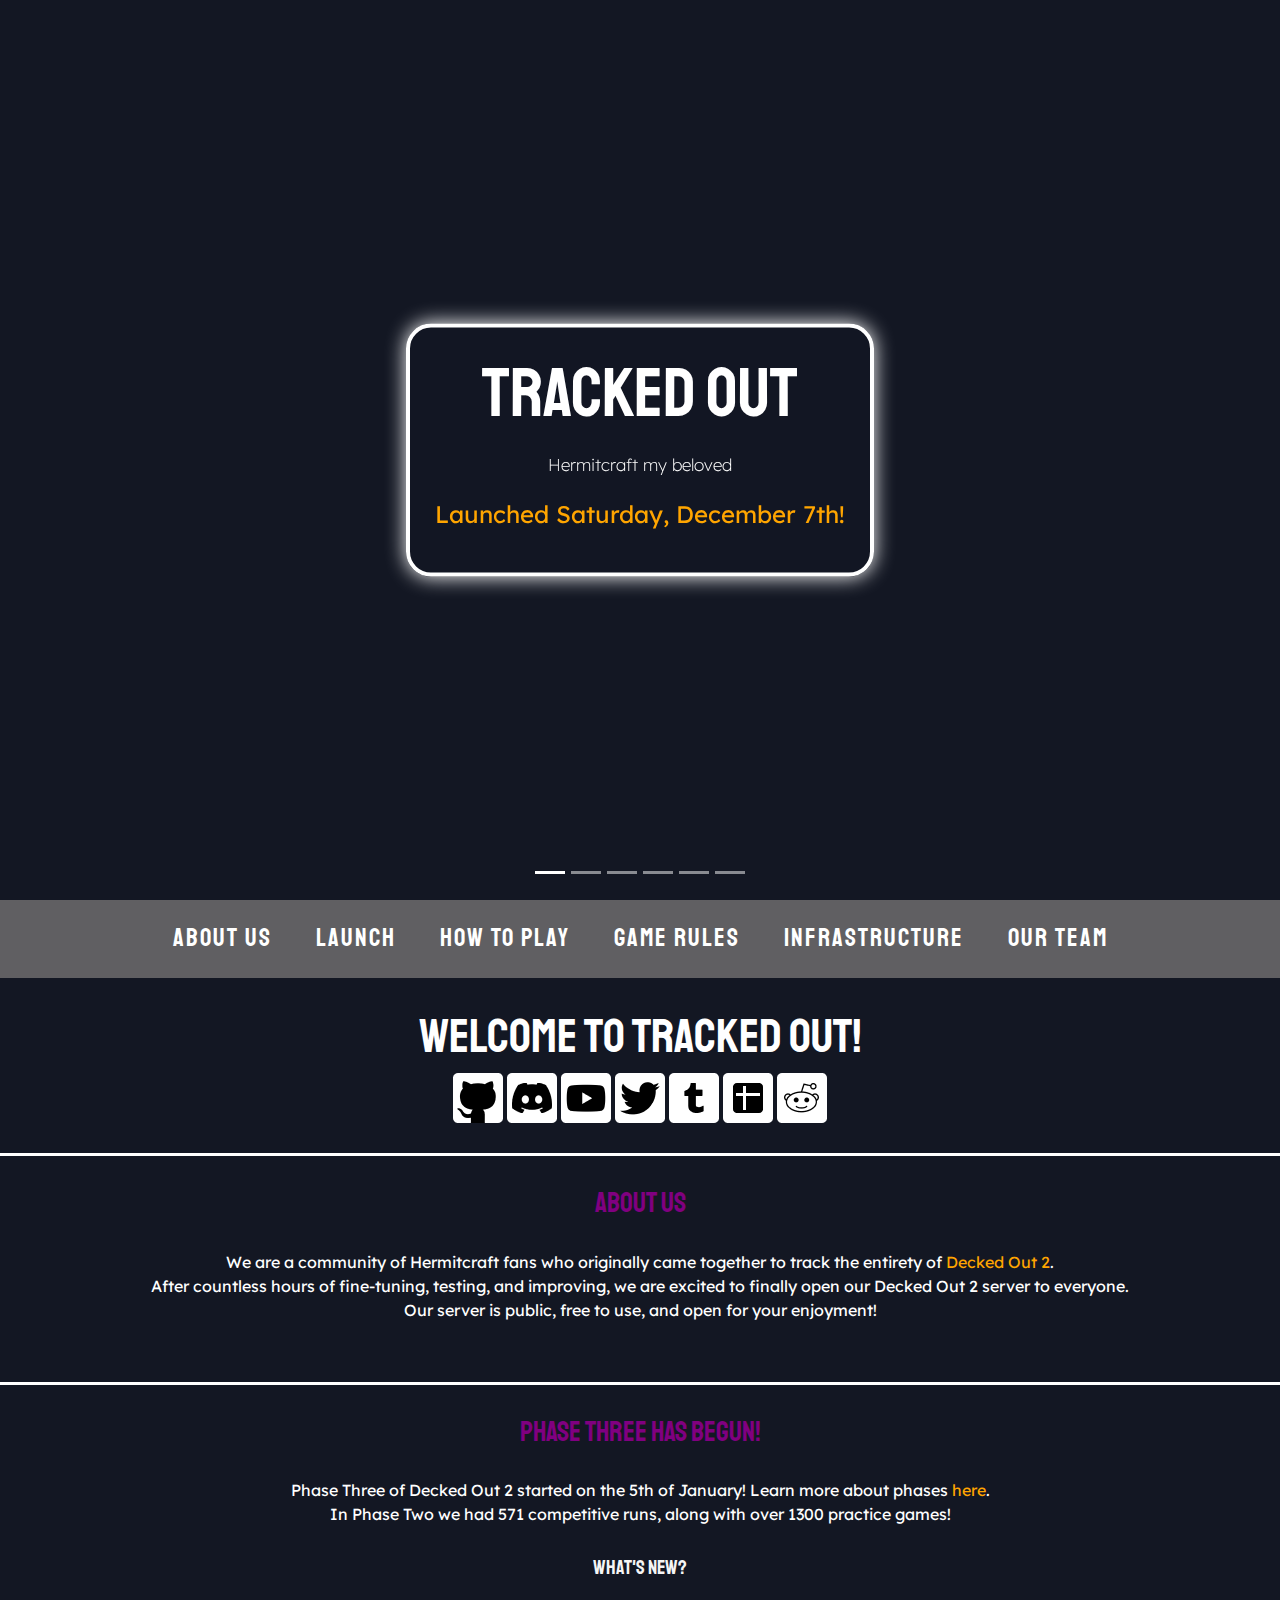
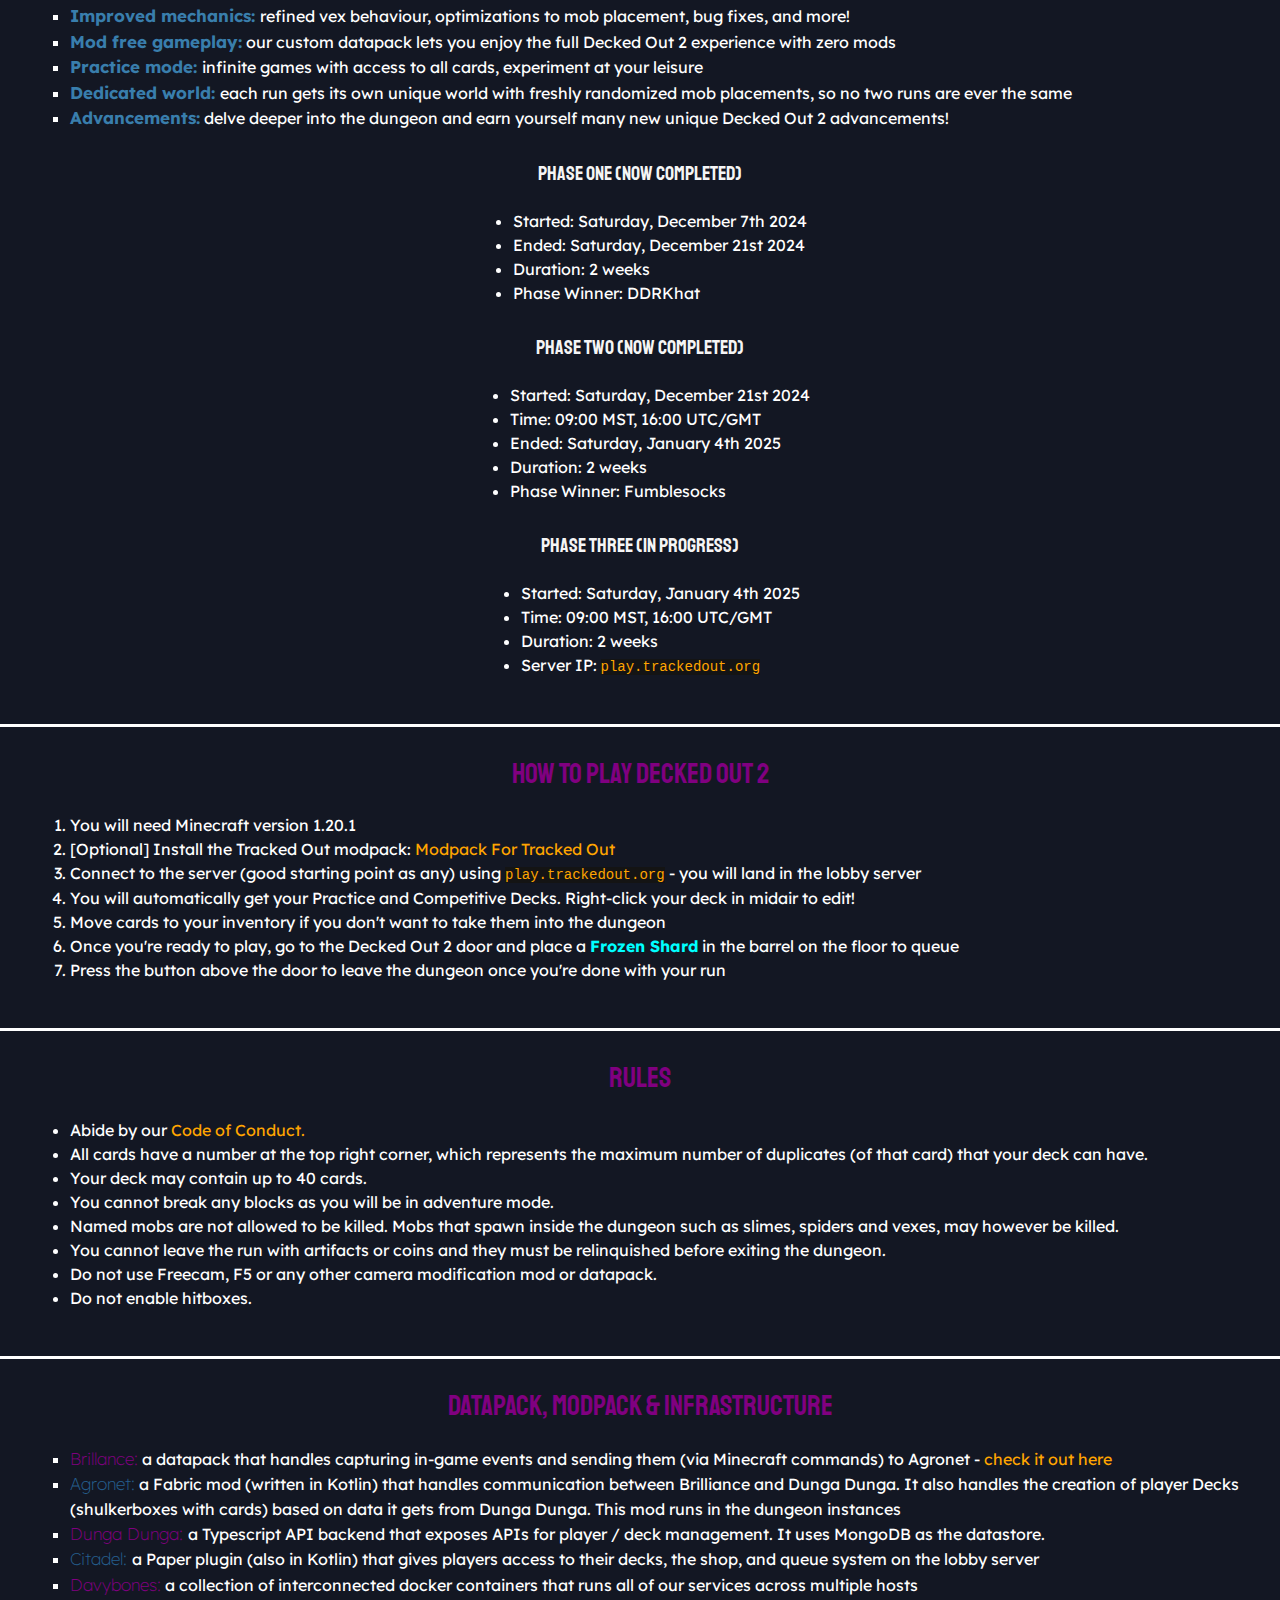
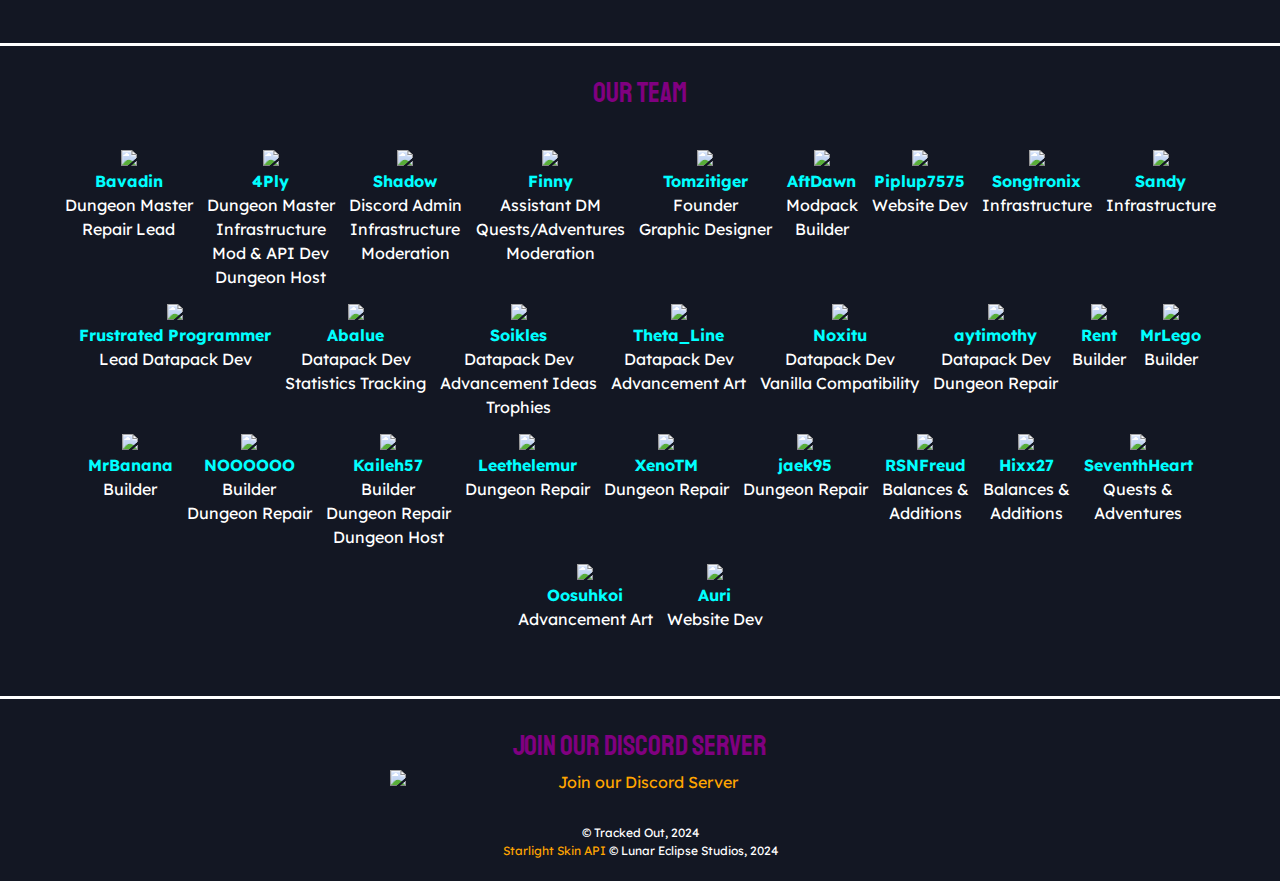
==== commit 409646ce: "Fix date 😅" ====
--- a/index.html
+++ b/index.html
@@ -143,7 +143,7 @@
         <h3 style="font-size: 20px; padding-top: 15px; color: whitesmoke;">Phase Three (in progress)</h3>
         <div class="list-items-centered">
           <ul>
-            <li>Started: Saturday, December 21st 2024</li>
+            <li>Started: Saturday, January 4th 2025</li>
             <li>Time: 09:00 MST, 16:00 UTC/GMT</li>
             <li>Duration: 2 weeks</li>
             <li>Server IP: <code>play.trackedout.org</code></li>
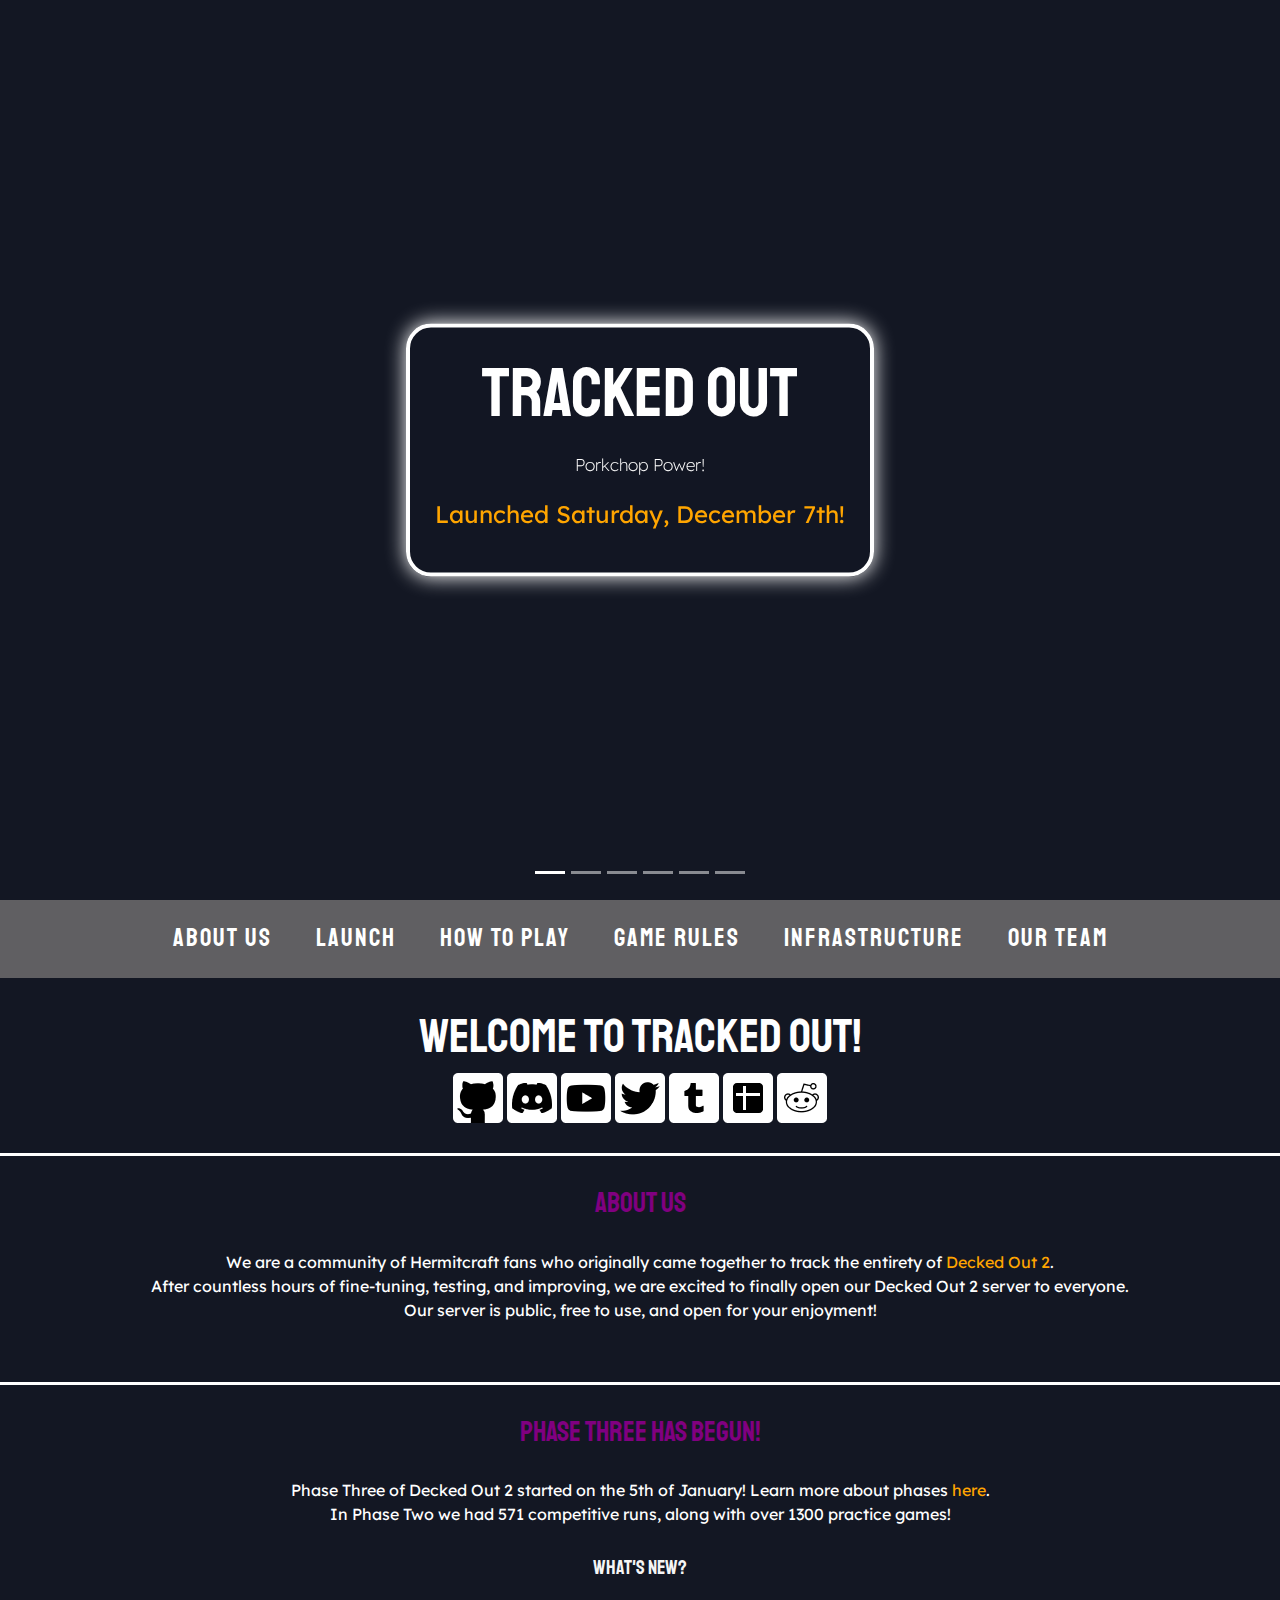
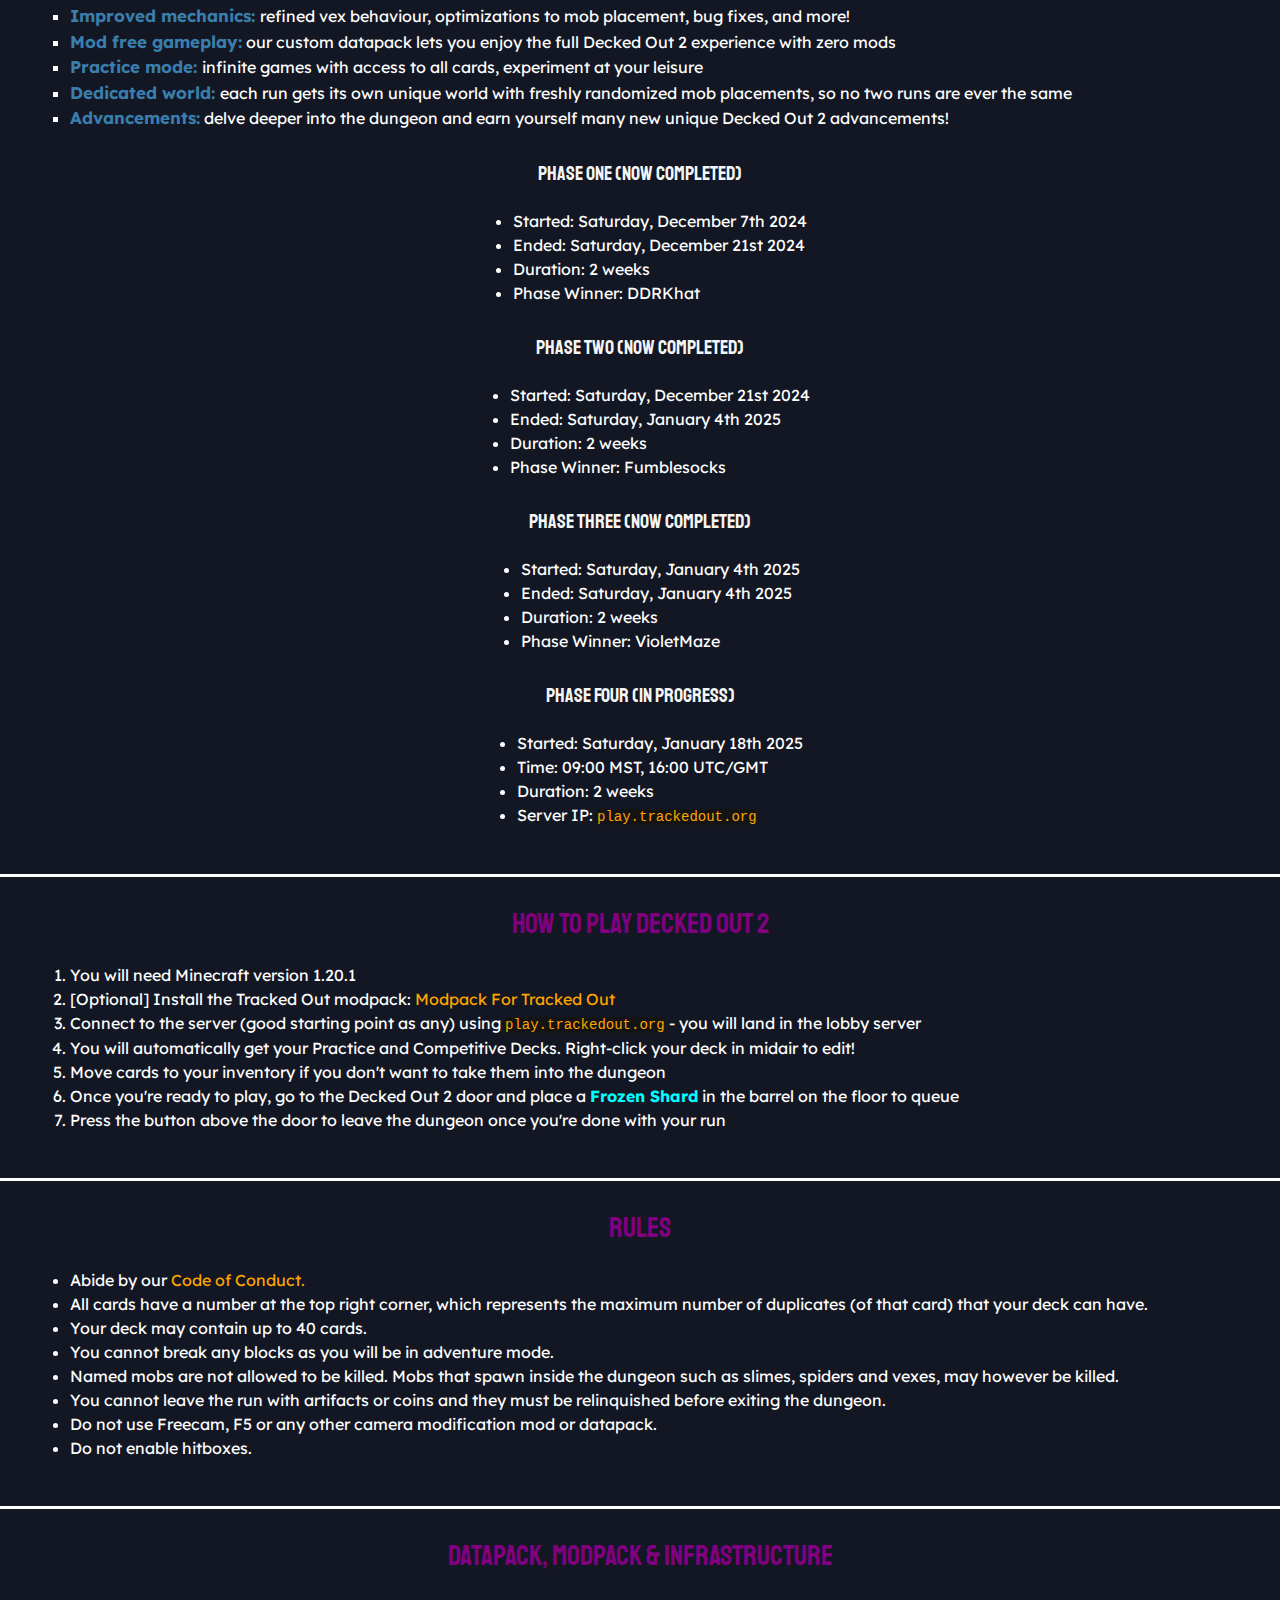
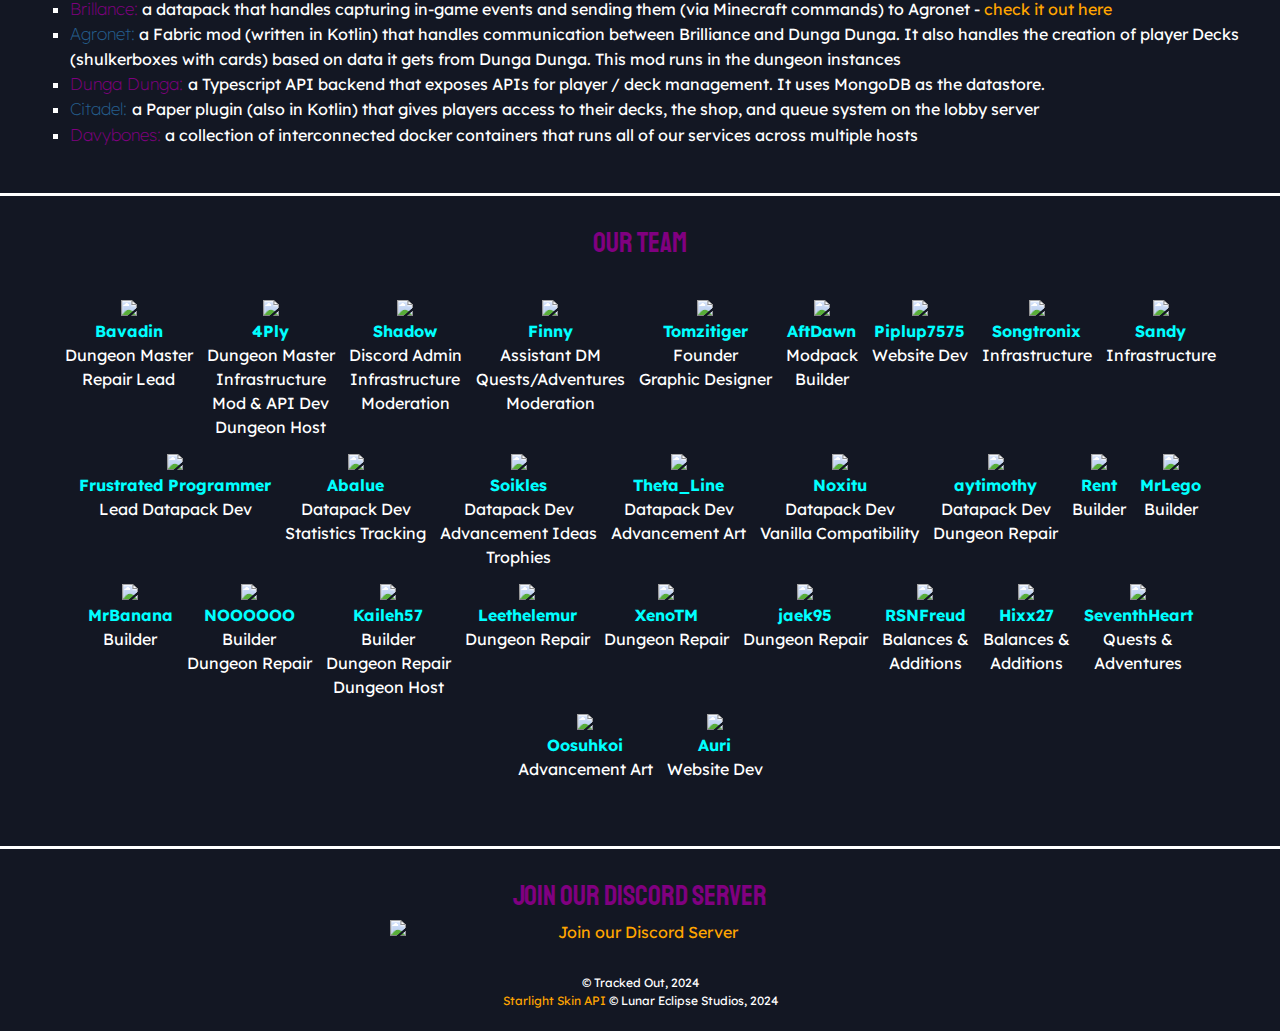
==== commit b27525c2: "Update current phase to phase 4" ====
--- a/index.html
+++ b/index.html
@@ -134,16 +134,24 @@
         <div class="list-items-centered">
           <ul>
             <li>Started: Saturday, December 21st 2024</li>
-            <li>Time: 09:00 MST, 16:00 UTC/GMT</li>
             <li>Ended: Saturday, January 4th 2025</li>
             <li>Duration: 2 weeks</li>
             <li>Phase Winner: Fumblesocks</li>
           </ul>
         </div>
-        <h3 style="font-size: 20px; padding-top: 15px; color: whitesmoke;">Phase Three (in progress)</h3>
+        <h3 style="font-size: 20px; padding-top: 15px; color: whitesmoke;">Phase Three (now completed)</h3>
         <div class="list-items-centered">
           <ul>
             <li>Started: Saturday, January 4th 2025</li>
+            <li>Ended: Saturday, January 4th 2025</li>
+            <li>Duration: 2 weeks</li>
+            <li>Phase Winner: VioletMaze</li>
+          </ul>
+        </div>
+        <h3 style="font-size: 20px; padding-top: 15px; color: whitesmoke;">Phase Four (in progress)</h3>
+        <div class="list-items-centered">
+          <ul>
+            <li>Started: Saturday, January 18th 2025</li>
             <li>Time: 09:00 MST, 16:00 UTC/GMT</li>
             <li>Duration: 2 weeks</li>
             <li>Server IP: <code>play.trackedout.org</code></li>
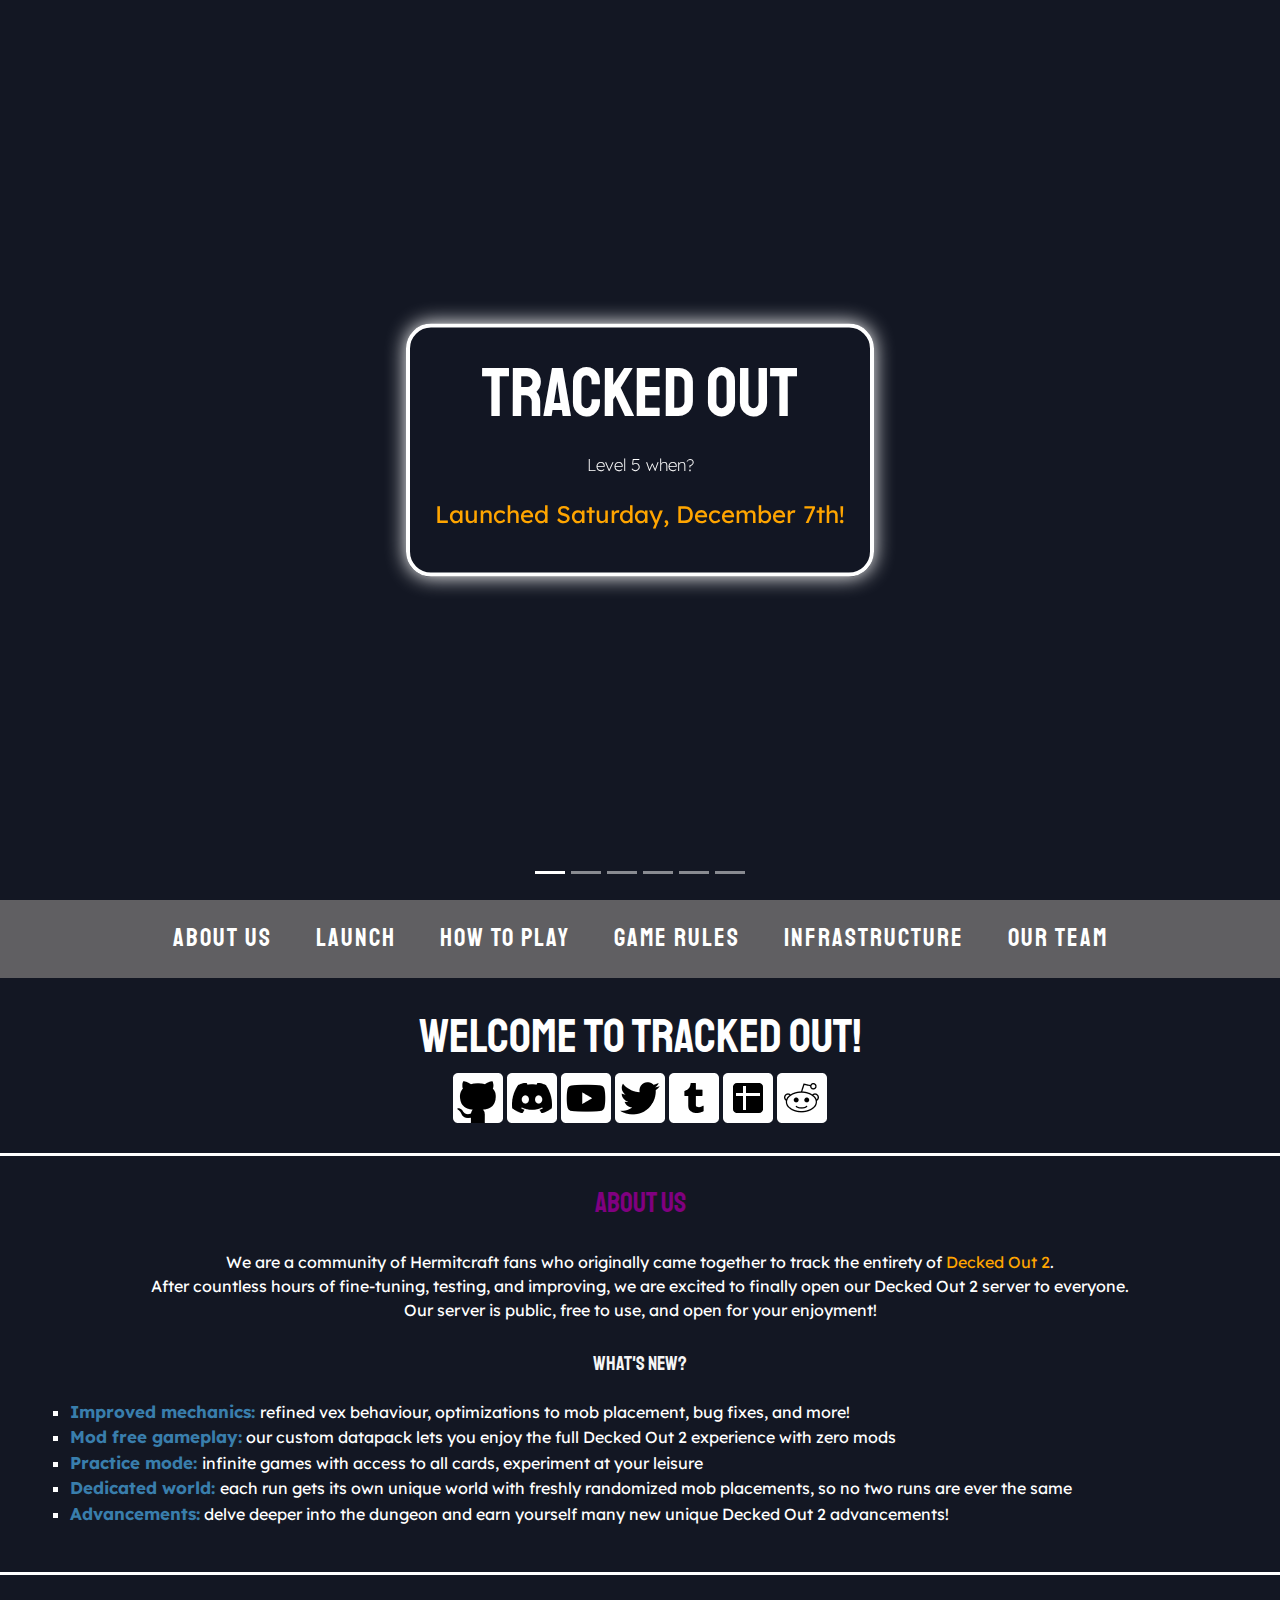
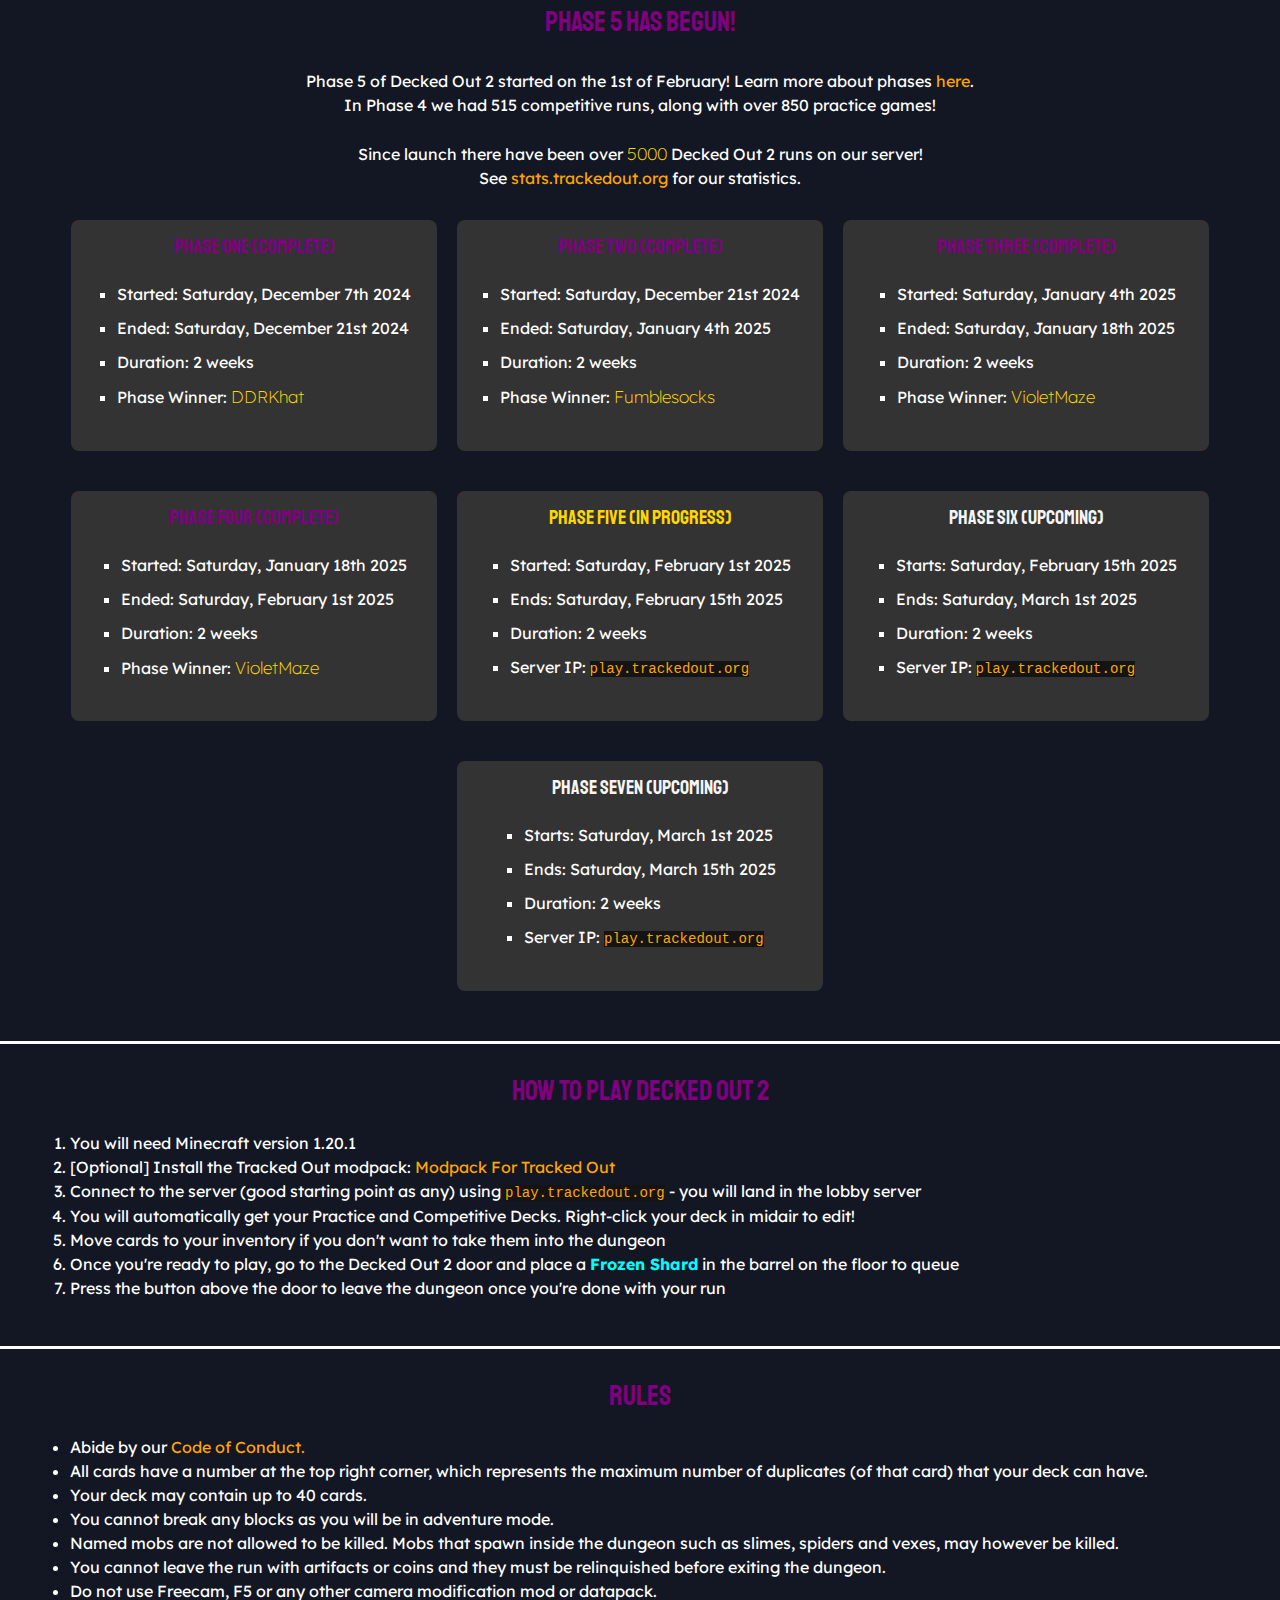
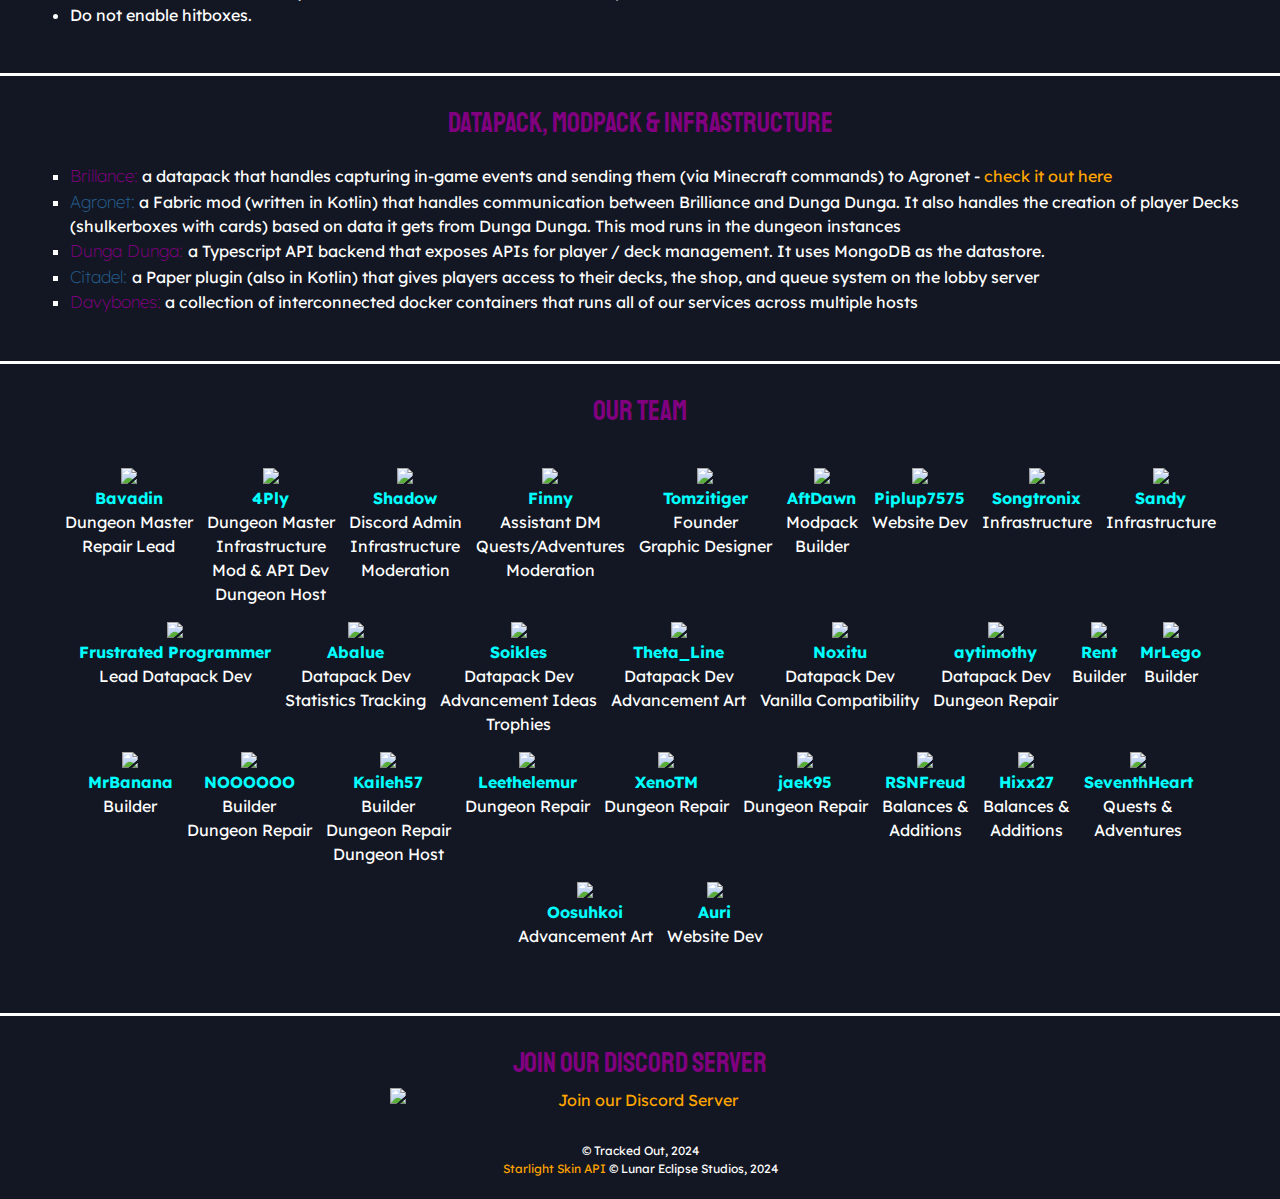
==== commit 1d09a07d: "Add details for Phases 5, 6, and 7, with new styling" ====
--- a/index.html
+++ b/index.html
@@ -103,14 +103,6 @@
         <p>We are a community of Hermitcraft fans who originally came together to track the entirety of <a href="https://hermitcraft.fandom.com/wiki/Decked_Out_2">Decked Out 2</a>. <br>
           After countless hours of fine-tuning, testing, and improving, we are excited to finally open our Decked Out 2 server to everyone. <br>
           Our server is public, free to use, and open for your enjoyment!</p>
-      </div>
-    </a>
-    <a id="phase">
-      <div class="content">
-        <h3>Phase Three has begun!</h3>
-          <p>Phase Three of Decked Out 2 started on the 5th of January! Learn more about phases <a href="https://hermitcraft.fandom.com/wiki/Decked_Out_2/Game">here</a>.
-            <br/>In Phase Two we had 571 competitive runs, along with over 1300 practice games!
-          </p>
         <h3 style="font-size: 20px; color: whitesmoke">What's New?</h3>
         <div class="list-items">
           <ul style="list-style: square;">
@@ -121,41 +113,98 @@
             <li><span class="bold">Advancements:</span> delve deeper into the dungeon and earn yourself many new unique Decked Out 2 advancements!</li>
           </ul>
         </div>
-        <h3 style="font-size: 20px; padding-top: 15px; color: whitesmoke;">Phase One (now completed)</h3>
-        <div class="list-items-centered">
-          <ul>
-            <li>Started: Saturday, December 7th 2024</li>
-            <li>Ended: Saturday, December 21st 2024</li>
-            <li>Duration: 2 weeks</li>
-            <li>Phase Winner: DDRKhat</li>
-          </ul>
-        </div>
-        <h3 style="font-size: 20px; padding-top: 15px; color: whitesmoke;">Phase Two (now completed)</h3>
-        <div class="list-items-centered">
-          <ul>
-            <li>Started: Saturday, December 21st 2024</li>
-            <li>Ended: Saturday, January 4th 2025</li>
-            <li>Duration: 2 weeks</li>
-            <li>Phase Winner: Fumblesocks</li>
-          </ul>
-        </div>
-        <h3 style="font-size: 20px; padding-top: 15px; color: whitesmoke;">Phase Three (now completed)</h3>
-        <div class="list-items-centered">
-          <ul>
-            <li>Started: Saturday, January 4th 2025</li>
-            <li>Ended: Saturday, January 4th 2025</li>
-            <li>Duration: 2 weeks</li>
-            <li>Phase Winner: VioletMaze</li>
-          </ul>
-        </div>
-        <h3 style="font-size: 20px; padding-top: 15px; color: whitesmoke;">Phase Four (in progress)</h3>
-        <div class="list-items-centered">
-          <ul>
-            <li>Started: Saturday, January 18th 2025</li>
-            <li>Time: 09:00 MST, 16:00 UTC/GMT</li>
-            <li>Duration: 2 weeks</li>
-            <li>Server IP: <code>play.trackedout.org</code></li>
-          </ul>
+      </div>
+    </a>
+
+    <a id="phase">
+      <div class="content">
+        <h3>Phase 5 has begun!</h3>
+          <p>Phase 5 of Decked Out 2 started on the 1st of February! Learn more about phases <a href="https://hermitcraft.fandom.com/wiki/Decked_Out_2/Game">here</a>.
+            <br/>In Phase 4 we had 515 competitive runs, along with over 850 practice games!
+            <br/>
+            <br/>Since launch there have been over <span class="gold">5000</span> Decked Out 2 runs on our server!
+            <br/>See <a href="https://stats.trackedout.org" target="_blank">stats.trackedout.org</a> for our statistics.
+          </p>
+        <div class="phase-sections">
+          <div class="phase-section">
+            <h3>Phase One</h3>
+            <div class="list-items-centered">
+              <ul>
+                <li>Started: Saturday, December 7th 2024</li>
+                <li>Ended: Saturday, December 21st 2024</li>
+                <li>Duration: 2 weeks</li>
+                <li>Phase Winner: <span>DDRKhat</span></li>
+              </ul>
+            </div>
+          </div>
+          <div class="phase-section">
+            <h3>Phase Two</h3>
+            <div class="list-items-centered">
+              <ul>
+                <li>Started: Saturday, December 21st 2024</li>
+                <li>Ended: Saturday, January 4th 2025</li>
+                <li>Duration: 2 weeks</li>
+                <li>Phase Winner: <span>Fumblesocks</span></li>
+              </ul>
+            </div>
+          </div>
+          <div class="phase-section">
+            <h3>Phase Three</h3>
+            <div class="list-items-centered">
+              <ul>
+                <li>Started: Saturday, January 4th 2025</li>
+                <li>Ended: Saturday, January 18th 2025</li>
+                <li>Duration: 2 weeks</li>
+                <li>Phase Winner: <span>VioletMaze</span></li>
+              </ul>
+            </div>
+          </div>
+          <div class="phase-section">
+            <h3>Phase Four</h3>
+            <div class="list-items-centered">
+              <ul>
+                <li>Started: Saturday, January 18th 2025</li>
+                <li>Ended: Saturday, February 1st 2025</li>
+                <li>Duration: 2 weeks</li>
+                <li>Phase Winner: <span>VioletMaze</span></li>
+              </ul>
+            </div>
+          </div>
+          <div class="phase-section">
+            <h3 class="active">Phase Five</h3>
+            <div class="list-items-centered">
+              <ul>
+                <li>Started: Saturday, February 1st 2025</li>
+                <li>Ends: Saturday, February 15th 2025</li>
+                <li>Duration: 2 weeks</li>
+                <li>Server IP: <code>play.trackedout.org</code></li>
+              </ul>
+            </div>
+          </div>
+          <div class="phase-section">
+            <h3 class="future">Phase Six</h3>
+            <div class="list-items-centered">
+              <ul>
+                <li>Starts: Saturday, February 15th 2025</li>
+                <li>Ends: Saturday, March 1st 2025</li>
+                <li>Duration: 2 weeks</li>
+                <li>Server IP: <code>play.trackedout.org</code></li>
+              </ul>
+            </div>
+          </div>
+          <div class="phase-section"></div>
+          <div class="phase-section">
+            <h3 class="future">Phase Seven</h3>
+            <div class="list-items-centered">
+              <ul>
+                <li>Starts: Saturday, March 1st 2025</li>
+                <li>Ends: Saturday, March 15th 2025</li>
+                <li>Duration: 2 weeks</li>
+                <li>Server IP: <code>play.trackedout.org</code></li>
+              </ul>
+            </div>
+          </div>
+          <div class="phase-section"></div>
         </div>
       </div>
     </a>
--- a/style.css
+++ b/style.css
@@ -271,4 +271,67 @@
 
 #topBtn:hover {
   background-color: #525151;
-}+}
+
+span.gold {
+  color: gold;
+}
+
+span.purple {
+  color: purple;
+}
+
+.phase-section {
+  margin-bottom: 20px;
+  padding: 15px;
+  border-radius: 8px;
+}
+
+.phase-section:not(:empty) {
+  background-color: #333;
+}
+
+.phase-section h3 {
+  font-size: 20px;
+  color: whitesmoke;
+}
+
+.phase-section span {
+  color: gold;
+}
+
+.phase-section h3:not(.active):not(.future) {
+  color: purple;
+}
+
+.phase-section h3.active {
+  color: gold;
+}
+
+.phase-section h3:not(.active):not(.future):after {
+  content: " (complete)";
+}
+
+.phase-section h3.active::after {
+  content: " (in progress)";
+}
+
+.phase-section h3.future::after {
+  content: " (upcoming)";
+}
+
+.phase-section ul {
+  list-style: square;
+  padding-left: 20px;
+}
+
+.phase-section ul li {
+  margin-bottom: 10px;
+}
+
+.phase-sections {
+  display: grid;
+  grid-template-columns: repeat(auto-fit, minmax(30%, 15%));
+  gap: 20px;
+  justify-content: center;
+}
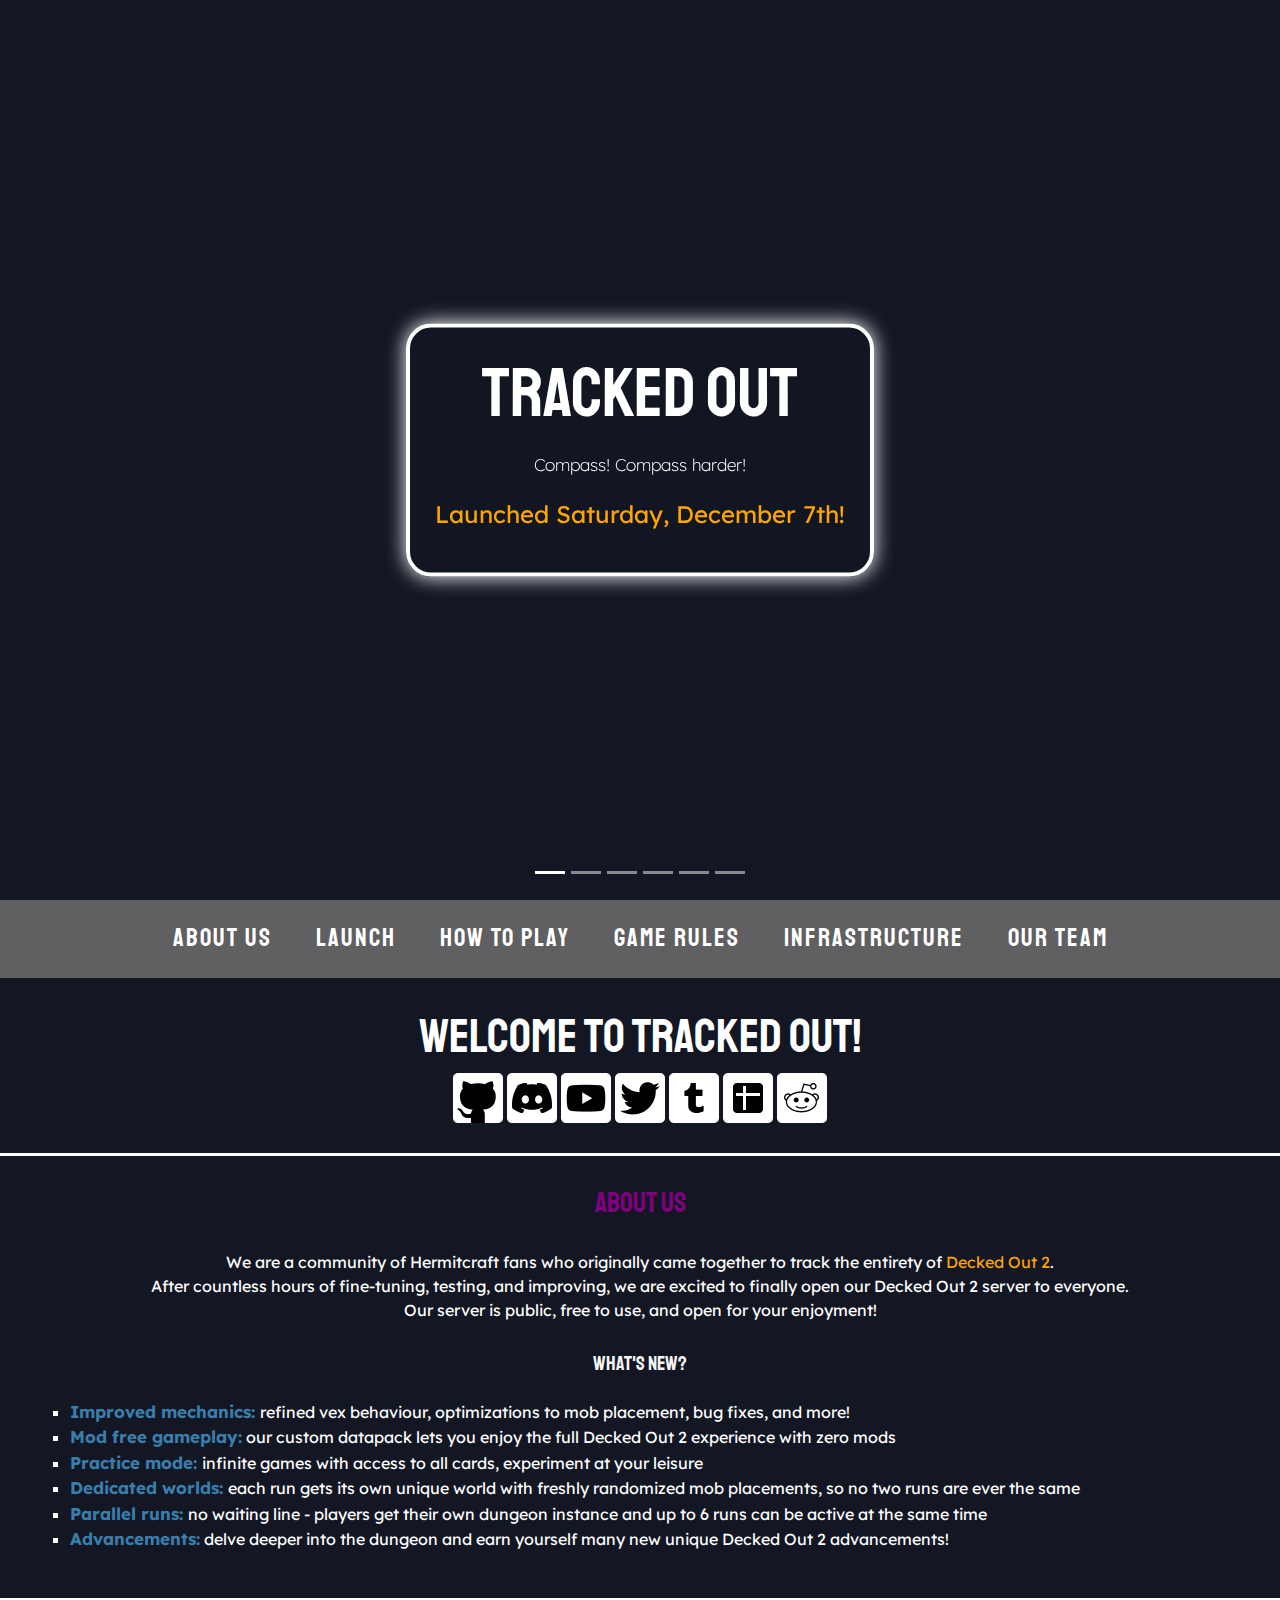
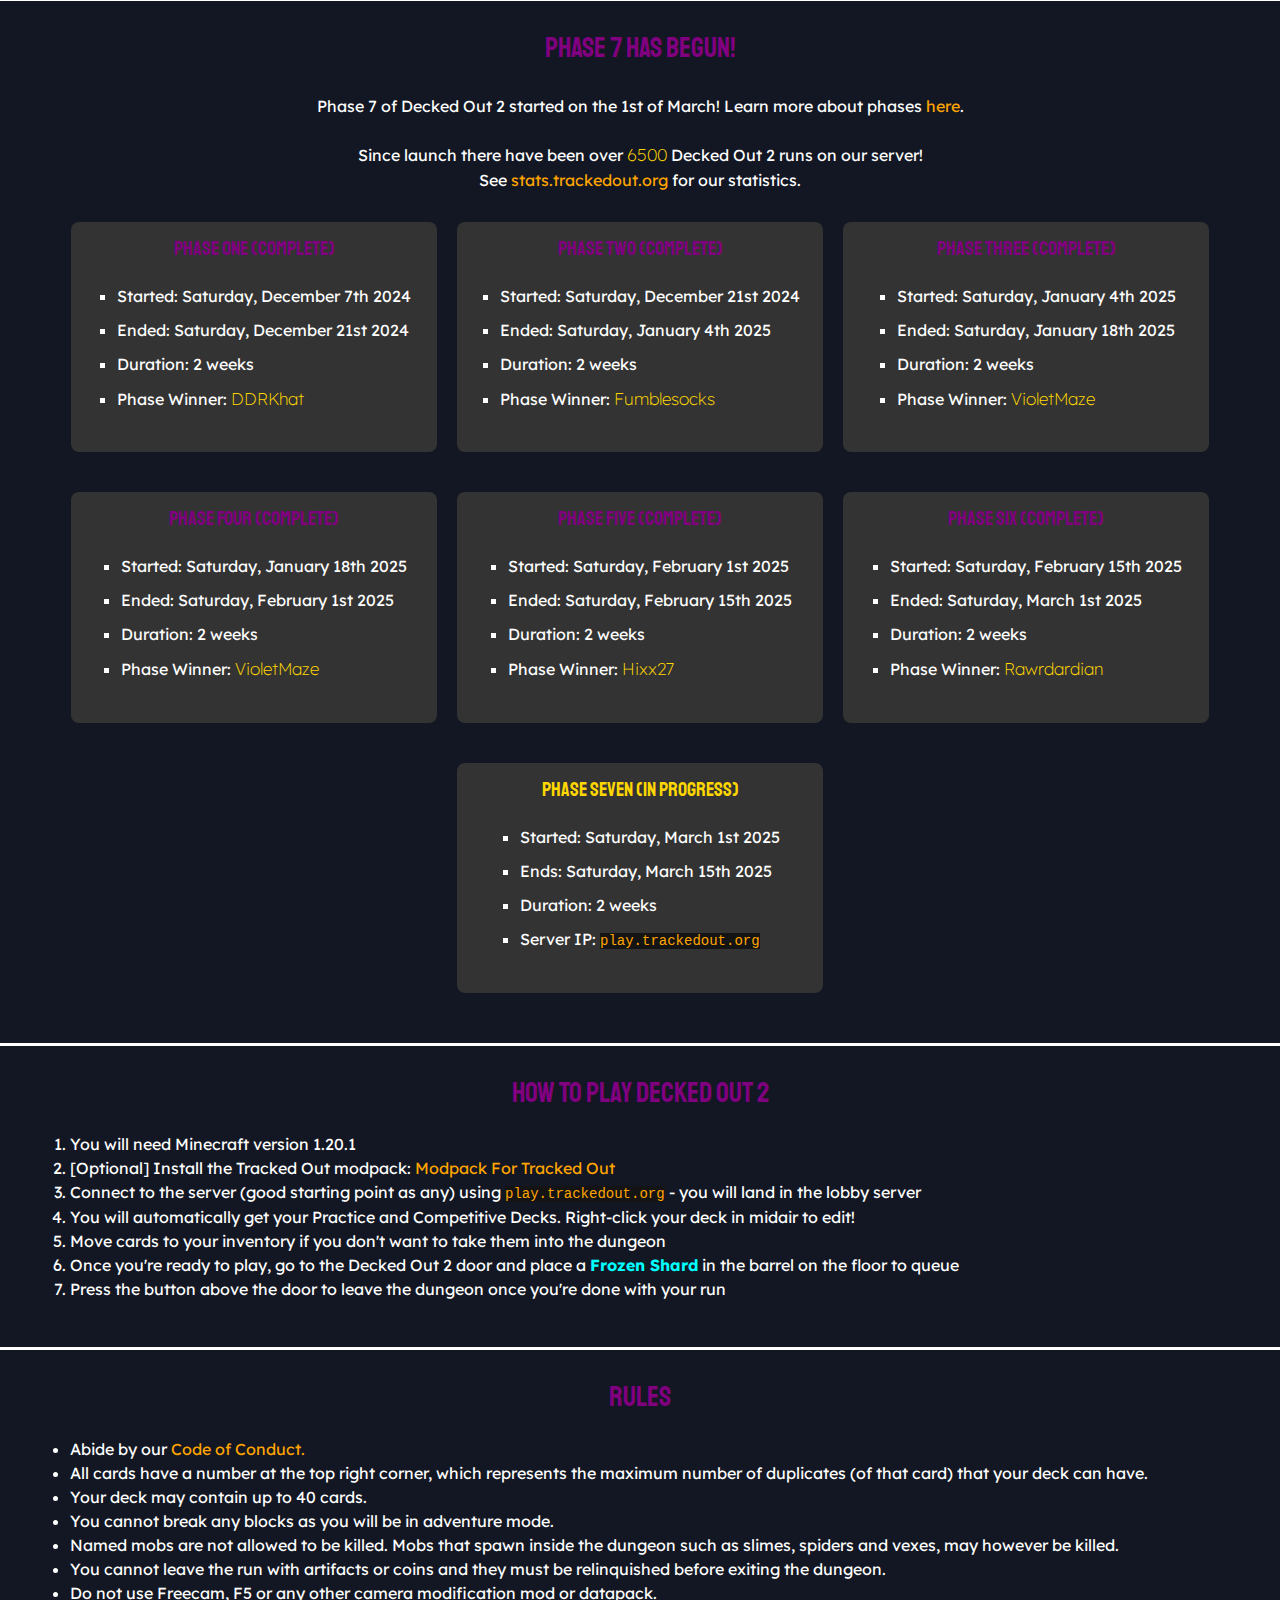
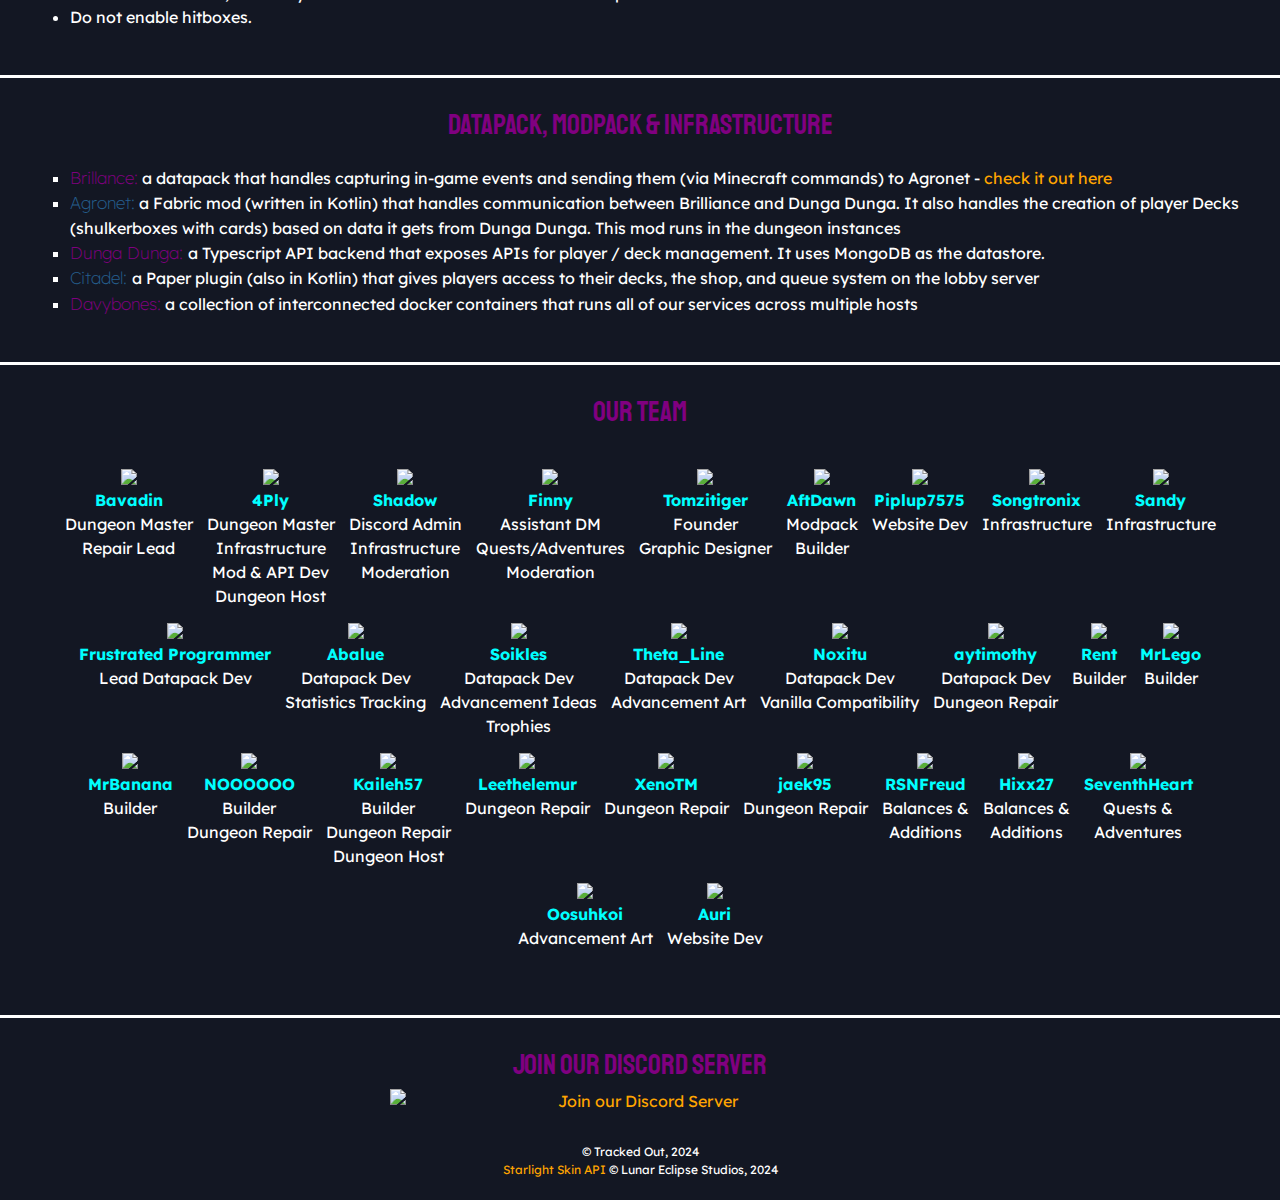
==== commit d69c0e84: "Start Phase 7 (the final phase this season)" ====
--- a/index.html
+++ b/index.html
@@ -109,7 +109,8 @@
             <li><span class="bold">Improved mechanics: </span>refined vex behaviour, optimizations to mob placement, bug fixes, and more!</li>
             <li><span class="bold">Mod free gameplay:</span> our custom datapack lets you enjoy the full Decked Out 2 experience with zero mods</li>
             <li><span class="bold">Practice mode: </span>infinite games with access to all cards, experiment at your leisure</li>
-            <li><span class="bold">Dedicated world: </span> each run gets its own unique world with freshly randomized mob placements, so no two runs are ever the same</li>
+            <li><span class="bold">Dedicated worlds: </span> each run gets its own unique world with freshly randomized mob placements, so no two runs are ever the same</li>
+            <li><span class="bold">Parallel runs: </span> no waiting line - players get their own dungeon instance and up to 6 runs can be active at the same time</li>
             <li><span class="bold">Advancements:</span> delve deeper into the dungeon and earn yourself many new unique Decked Out 2 advancements!</li>
           </ul>
         </div>
@@ -118,11 +119,10 @@
 
     <a id="phase">
       <div class="content">
-        <h3>Phase 5 has begun!</h3>
-          <p>Phase 5 of Decked Out 2 started on the 1st of February! Learn more about phases <a href="https://hermitcraft.fandom.com/wiki/Decked_Out_2/Game">here</a>.
-            <br/>In Phase 4 we had 515 competitive runs, along with over 850 practice games!
+        <h3>Phase 7 has begun!</h3>
+          <p>Phase 7 of Decked Out 2 started on the 1st of March! Learn more about phases <a href="https://hermitcraft.fandom.com/wiki/Decked_Out_2/Game">here</a>.
             <br/>
-            <br/>Since launch there have been over <span class="gold">5000</span> Decked Out 2 runs on our server!
+            <br/>Since launch there have been over <span class="gold">6500</span> Decked Out 2 runs on our server!
             <br/>See <a href="https://stats.trackedout.org" target="_blank">stats.trackedout.org</a> for our statistics.
           </p>
         <div class="phase-sections">
@@ -171,33 +171,33 @@
             </div>
           </div>
           <div class="phase-section">
-            <h3 class="active">Phase Five</h3>
+            <h3>Phase Five</h3>
             <div class="list-items-centered">
               <ul>
                 <li>Started: Saturday, February 1st 2025</li>
-                <li>Ends: Saturday, February 15th 2025</li>
-                <li>Duration: 2 weeks</li>
-                <li>Server IP: <code>play.trackedout.org</code></li>
-              </ul>
-            </div>
-          </div>
-          <div class="phase-section">
-            <h3 class="future">Phase Six</h3>
-            <div class="list-items-centered">
-              <ul>
-                <li>Starts: Saturday, February 15th 2025</li>
-                <li>Ends: Saturday, March 1st 2025</li>
-                <li>Duration: 2 weeks</li>
-                <li>Server IP: <code>play.trackedout.org</code></li>
+                <li>Ended: Saturday, February 15th 2025</li>
+                <li>Duration: 2 weeks</li>
+                <li>Phase Winner: <span>Hixx27</span></li>
+              </ul>
+            </div>
+          </div>
+          <div class="phase-section">
+            <h3>Phase Six</h3>
+            <div class="list-items-centered">
+              <ul>
+                <li>Started: Saturday, February 15th 2025</li>
+                <li>Ended: Saturday, March 1st 2025</li>
+                <li>Duration: 2 weeks</li>
+                <li>Phase Winner: <span>Rawrdardian</span></li>
               </ul>
             </div>
           </div>
           <div class="phase-section"></div>
           <div class="phase-section">
-            <h3 class="future">Phase Seven</h3>
-            <div class="list-items-centered">
-              <ul>
-                <li>Starts: Saturday, March 1st 2025</li>
+            <h3 class="active">Phase Seven</h3>
+            <div class="list-items-centered">
+              <ul>
+                <li>Started: Saturday, March 1st 2025</li>
                 <li>Ends: Saturday, March 15th 2025</li>
                 <li>Duration: 2 weeks</li>
                 <li>Server IP: <code>play.trackedout.org</code></li>
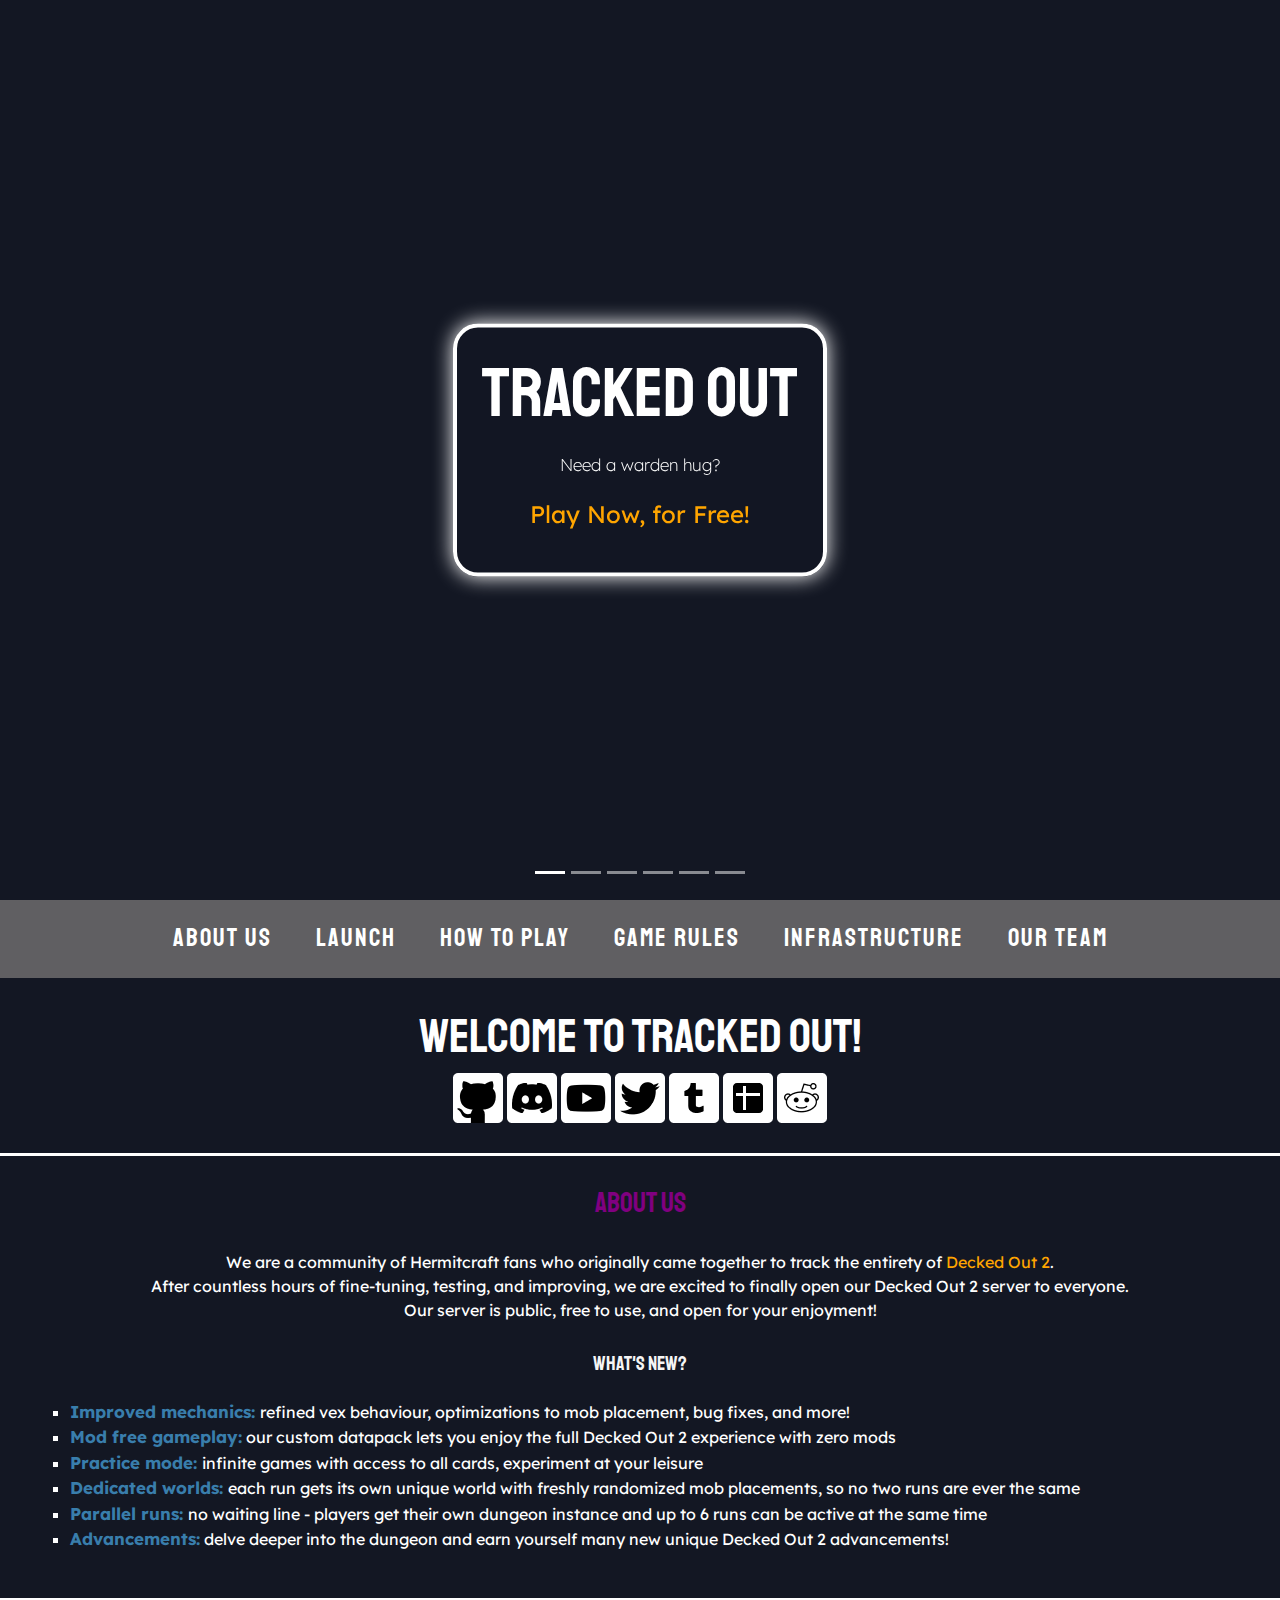
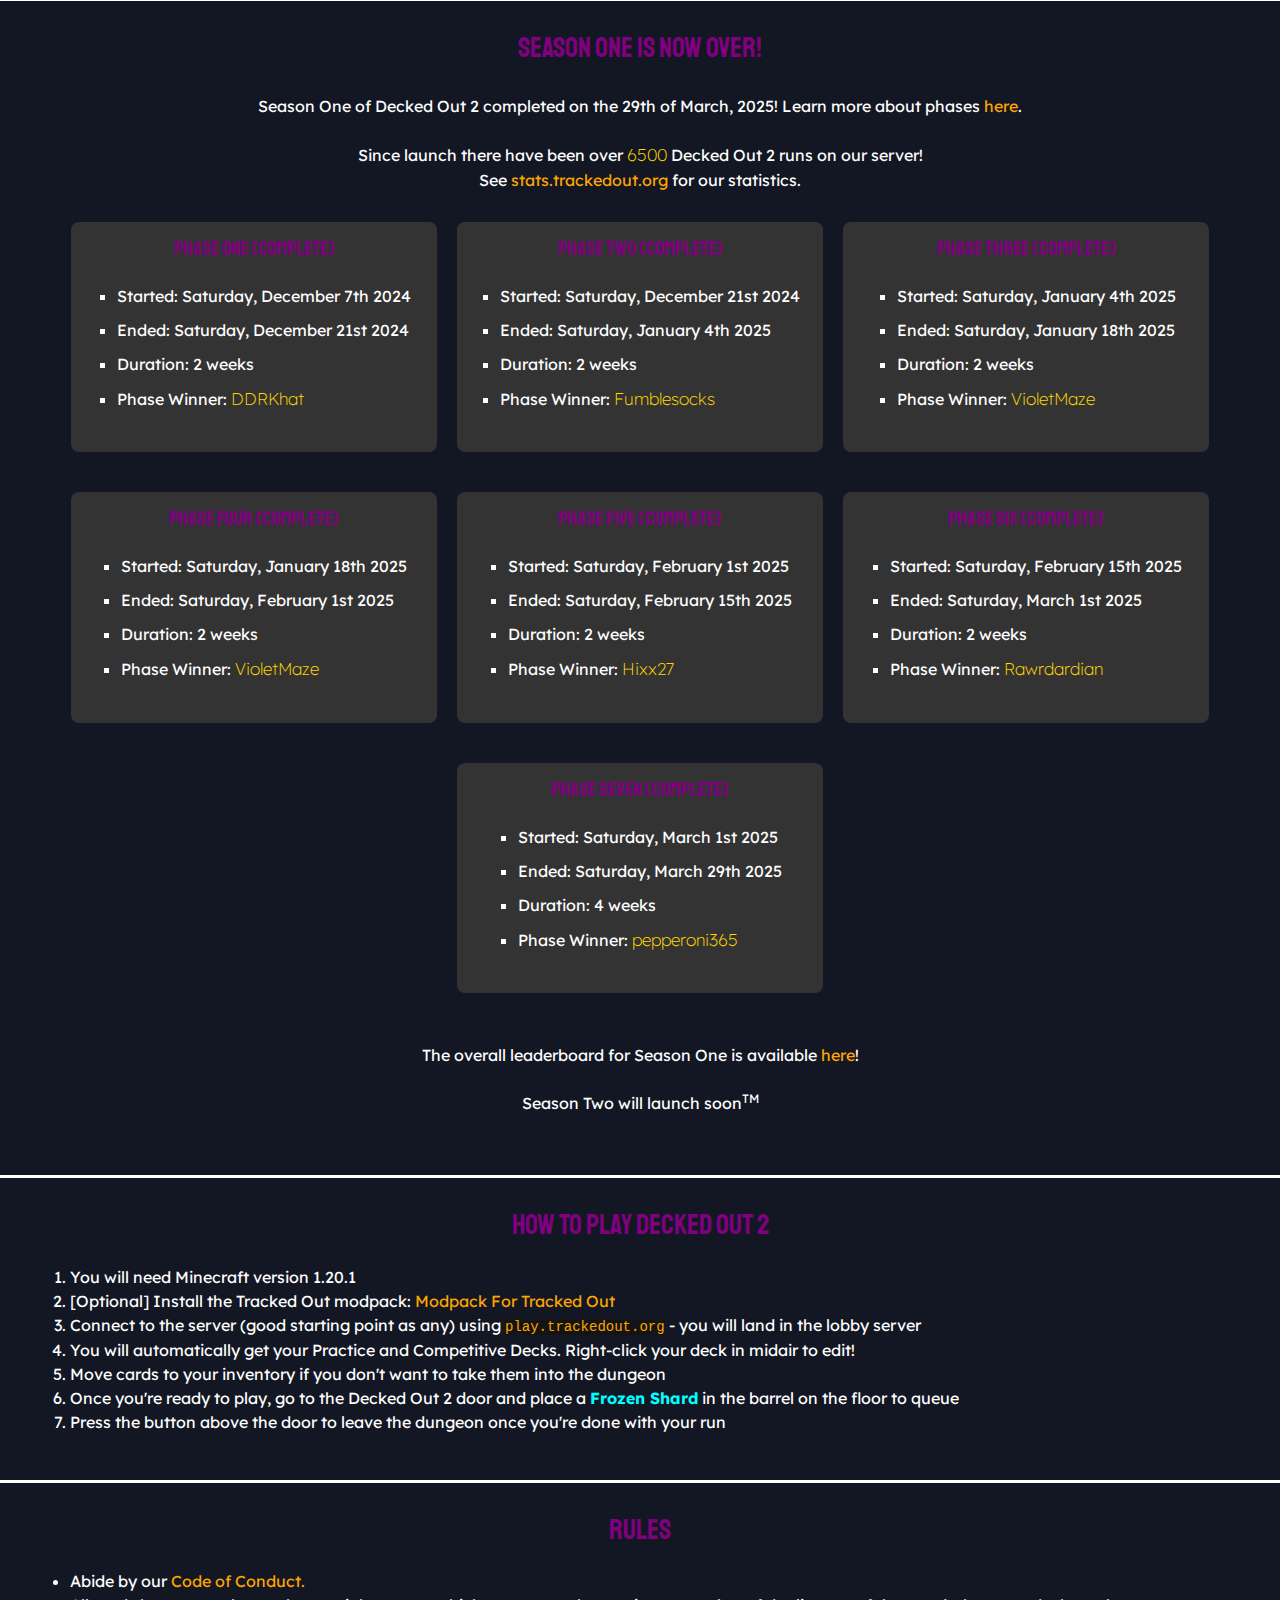
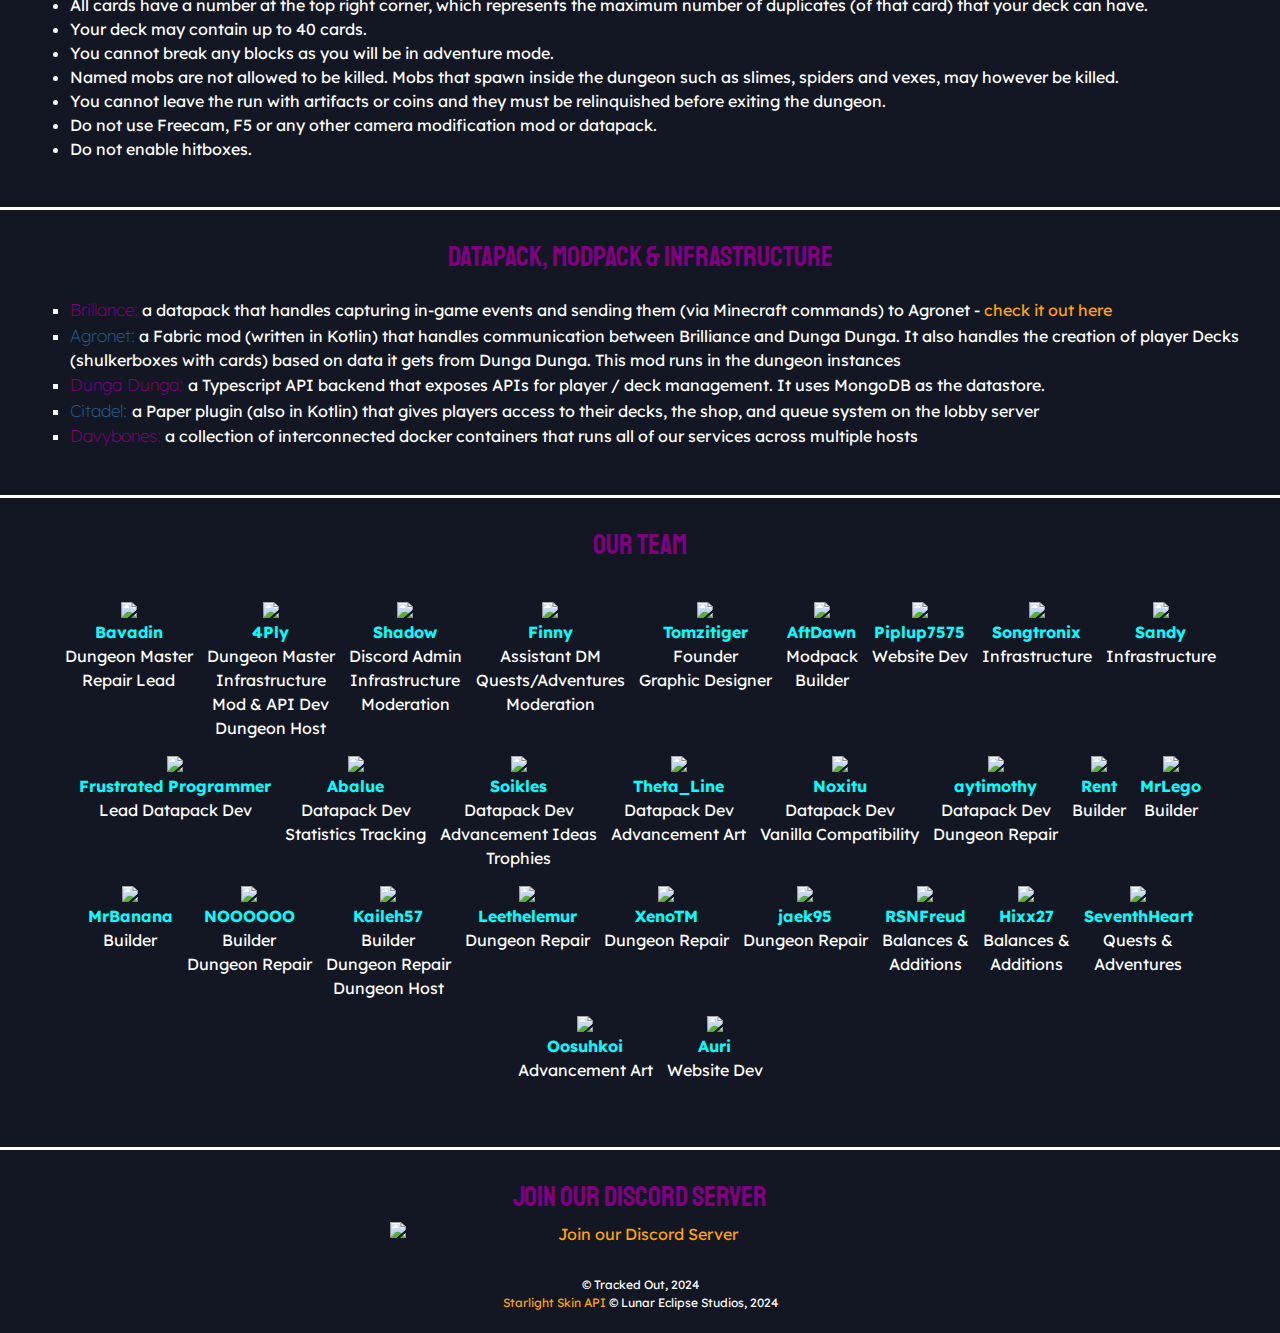
==== commit dbdc3e6d: "Season One is officially over" ====
--- a/index.html
+++ b/index.html
@@ -65,7 +65,7 @@
         <h1 class="titlefont">Tracked Out</h1>
         <p><span id="subtitle">bottom text</span></p>
         <!-- <p><a href="#hotlinks">play.trackedout.org</a></p> -->
-        <p><a href="#hotlinks">Launched Saturday, December 7th!</a></p>
+        <p><a href="#hotlinks">Play Now, for Free!</a></p>
       </div>
     </div>
 
@@ -119,8 +119,8 @@
 
     <a id="phase">
       <div class="content">
-        <h3>Phase 7 has begun!</h3>
-          <p>Phase 7 of Decked Out 2 started on the 1st of March! Learn more about phases <a href="https://hermitcraft.fandom.com/wiki/Decked_Out_2/Game">here</a>.
+        <h3>Season One is now over!</h3>
+          <p>Season One of Decked Out 2 completed on the 29th of March, 2025! Learn more about phases <a href="https://hermitcraft.fandom.com/wiki/Decked_Out_2/Game">here</a>.
             <br/>
             <br/>Since launch there have been over <span class="gold">6500</span> Decked Out 2 runs on our server!
             <br/>See <a href="https://stats.trackedout.org" target="_blank">stats.trackedout.org</a> for our statistics.
@@ -194,18 +194,25 @@
           </div>
           <div class="phase-section"></div>
           <div class="phase-section">
-            <h3 class="active">Phase Seven</h3>
+            <h3>Phase Seven</h3>
             <div class="list-items-centered">
               <ul>
                 <li>Started: Saturday, March 1st 2025</li>
-                <li>Ends: Saturday, March 15th 2025</li>
-                <li>Duration: 2 weeks</li>
-                <li>Server IP: <code>play.trackedout.org</code></li>
+                <li>Ended: Saturday, March 29th 2025</li>
+                <li>Duration: 4 weeks</li>
+                <li>Phase Winner: <span>pepperoni365</span></li>
               </ul>
             </div>
           </div>
           <div class="phase-section"></div>
         </div>
+
+        <p>
+          The overall leaderboard for Season One is available <a href="https://docs.google.com/spreadsheets/d/e/2PACX-1vQHYAykW1E1yIUGkG6VeawD-RlQT2HPy1yhBukR04rTLarNiwZ77ANoHMyOge1vszSXTLIAXo_rAPyd/pubhtml" target="_blank">here</a>!
+          <br/>
+          <br/>Season Two will launch soon<sup>TM</sup>
+        </p>
+
       </div>
     </a>
 
